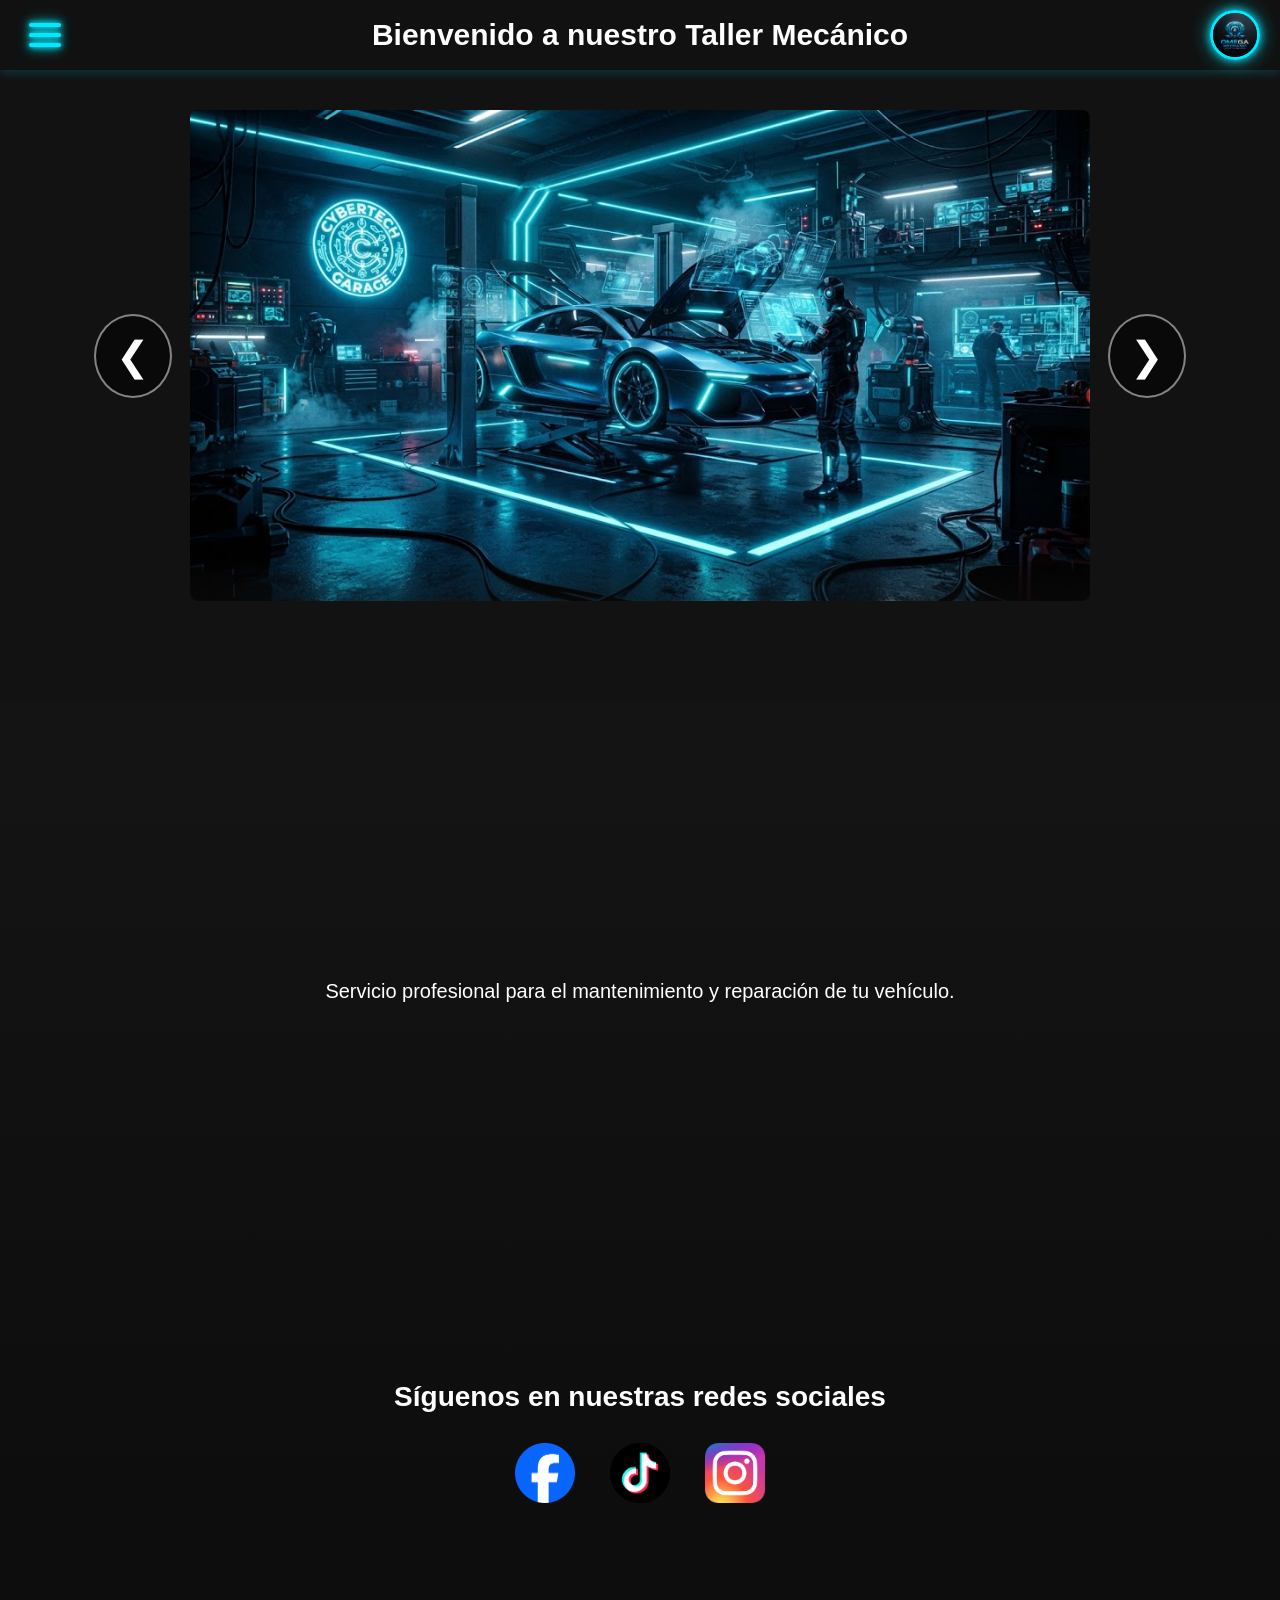
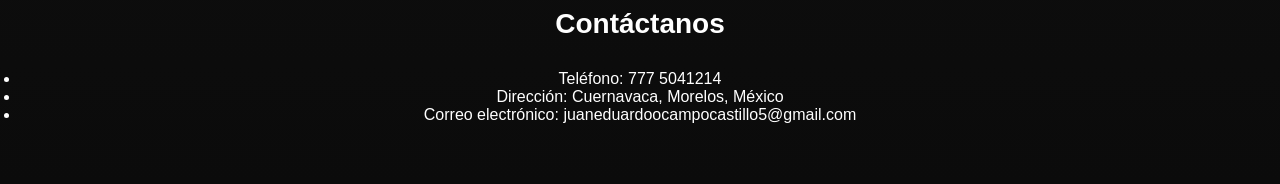
==== index.html @ f20bfb6d "Actualicé contacto y estilos." ====
<!DOCTYPE html>
<html lang="es">

<head>
    <meta charset="UTF-8">
    <meta name="viewport" content="width=device-width, initial-scale=1.0">
    <title>Taller Mecánico</title>
    <!-- Conectamos nuestro archivo CSS -->
    <link rel="stylesheet" href="css/style.css">
</head>

<body>

    <!-- =========================================
         MENÚ PRINCIPAL Y BARRA SUPERIOR
         ========================================= -->
    
    <header class="menu">
    
        <!-- 1. BOTÓN HAMBURGUESA (IZQUIERDA) -->
        <button class="boton-menu" id="botonMenu">
            <span></span>
            <span></span>
            <span></span>
        </button>

        <!-- 2. TÍTULO CENTRADO -->
        <span class="titulo-barra">Bienvenido a nuestro Taller Mecánico</span>

        <!-- 3. LOGOTIPO (DERECHA) -->
        <img src="img/Logotipo_del_taller.jpg" alt="Logo Taller" class="logo-barra">
    
        <!-- BOTONES DEL MENÚ (PANTALLA COMPLETA) -->
        <nav id="menuNav">
            <a href="index.html">Inicio</a>
            <a href="nosotros.html">Nosotros</a>
            <a href="">Botón 3</a>
            <a href="">Botón 4</a>
            <a href="">Botón 5</a>
        </nav>
    
    </header>

    <!-- =========================================
         CARRUSEL DE IMÁGENES
         ========================================= -->

    <section class="carrusel-contenedor">

        <div class="carrusel-interno">
            <!-- Botón Anterior -->
            <button class="carrusel-boton carrusel-boton-anterior" onclick="moverCarrusel(-1)">&#10094;</button>

            <!-- Contenedor de las diapositivas -->
            <div class="carrusel-track">
                <!-- IMAGEN 1 -->
                <div class="carrusel-slide activa">
                    <img src="img/img_muestra1.jpg" alt="Vista general del taller" class="img-personalizada">
                </div>

                <!-- IMAGEN 2 -->
                <div class="carrusel-slide">
                    <img src="img/img_muestra2.jpg" alt="Mecánico trabajando en un motor" class="img-personalizada">
                </div>

                <!-- IMAGEN 3 -->
                <div class="carrusel-slide">
                    <img src="img/img_muestra3.jpg" alt="Herramientas de diagnóstico" class="img-personalizada">
                </div>
            </div>

            <!-- Botón Siguiente -->
            <button class="carrusel-boton carrusel-boton-siguiente" onclick="moverCarrusel(1)">&#10095;</button>
        </div>
    </section>

    <!-- =========================================
         CONTENIDO PRINCIPAL
         ========================================= -->
    <main>

        <section class="inicio">
            <p>
                Servicio profesional para el mantenimiento
                y reparación de tu vehículo.
            </p>
        </section>

    </main>

    <!-- =========================================
         REDES SOCIALES
         ========================================= -->
    <section class="redes-sociales">

        <h2>Síguenos en nuestras redes sociales</h2>

        <div class="botones-redes">

            <!-- FACEBOOK -->
            <a href="https://www.facebook.com/share/19acDv7ADv/" target="_blank" class="boton-red">
                <img src="img/img_Facebook.webp" alt="Facebook">
            </a>

            <!-- TIKTOK -->
            <a href="https://www.tiktok.com/@eduardocastillo3609?_r=1&_t=ZS-9A9jFAVWWdp" target="_blank" class="boton-red">
                <img src="img/img_TikTok.png" alt="TikTok">
            </a>

            <!-- INSTAGRAM -->
            <a href="https://www.instagram.com/eduardo.ocampocastillo?stkn=M202bnN5bXpvNXJ1" target="_blank" class="boton-red">
                <img src="img/img_Instagram.png" alt="Instagram">
            </a>

        </div>

    </section>

    <!-- =========================================
         INFORMACIÓN DE CONTACTO (ACTUALIZADO)
         ========================================= -->
    <section class="contacto">

        <h2>Contáctanos</h2>

        <!-- AHORA ES UNA LISTA CENTRADA -->
        <ul class="lista-contacto">
            <li>Teléfono: 777 5041214</li>
            <li>Dirección: Cuernavaca, Morelos, México</li>
            <li>Correo electrónico: juaneduardoocampocastillo5@gmail.com</li>
        </ul>

    </section>


    <!-- =========================================
         JavaScript
         ========================================= -->
    <script src="js/script.js"></script>

</body>

</html>
---- css/style.css ----
/* =========================================
   CONFIGURACIÓN GENERAL
   ========================================= */

* {
    margin: 0;
    padding: 0;
    box-sizing: border-box;
}

html {
    scroll-behavior: smooth;
}

body {
    font-family: Arial, sans-serif;
    background: linear-gradient(to bottom, #1a1a1a, #0b0b0b);
    color: #ffffff;
    min-height: 100vh;
    overflow-x: hidden;
}


/* =========================================
   MENÚ PRINCIPAL (BARRA SUPERIOR)
   ========================================= */

.menu {
    position: sticky;
    top: 0;
    width: 100%;
    height: 70px;
    min-height: 70px;
    background-color: #111;
    display: flex;
    justify-content: space-between;
    align-items: center;
    padding: 5px 20px;
    z-index: 1000;
    box-shadow: 0 2px 10px rgba(0, 234, 255, 0.2);
}

.titulo-barra {
    font-size: 30px;
    font-weight: bold;
    color: #ffffff;
    white-space: nowrap;
    overflow: hidden;
    text-overflow: ellipsis;
    position: absolute;
    left: 50%;
    transform: translateX(-50%); /* Esto centra matemáticamente el texto en la barra */
}


/* =========================================
   LOGOTIPO EN LA BARRA SUPERIOR (DERECHA)
   ========================================= */

.logo-barra {
    width: 50px;
    height: 50px;
    border-radius: 50%;
    object-fit: cover;
    border: 3px solid #00eaff;
    box-shadow:
        0 0 8px #00eaff,
        0 0 20px rgba(0, 234, 255, 0.6);
    transition:
        transform 0.5s ease,
        box-shadow 0.5s ease;
}

.logo-barra:hover {
    transform: scale(1.08);
    box-shadow:
        0 0 12px #00eaff,
        0 0 30px rgba(0, 234, 255, 0.8);
}


/* =========================================
   MENÚ DESPLEGABLE EN PANTALLA COMPLETA (EFECTO ABANICO)
   ========================================= */

.menu nav {
    position: fixed;
    top: 0;
    left: 0;
    width: 100vw;
    height: 100vh;
    background-color: rgba(17, 17, 17, 0.95);
    backdrop-filter: blur(8px);
    
    display: flex;
    flex-direction: column;
    justify-content: center;
    align-items: center;
    gap: 25px;
    
    padding: 20px;
    z-index: 1500;

    opacity: 0;
    visibility: hidden;
    pointer-events: none;
    transform: scale(0.5) rotate(-15deg);
    transform-origin: top left;
    
    transition: 
        opacity 0.4s ease,
        transform 0.4s cubic-bezier(0.175, 0.885, 0.32, 1.275),
        visibility 0.4s ease;
}


/* =========================================
   MENÚ ABIERTO (ABANICO EXTENDIDO)
   ========================================= */

.menu nav.menu-abierto {
    opacity: 1;
    visibility: visible;
    pointer-events: auto;
    transform: scale(1) rotate(0deg);
}


/* =========================================
   ESTILOS DE LOS BOTONES A PANTALLA COMPLETA
   ========================================= */

.menu nav a {
    color: white;
    text-decoration: none;
    width: 80%;
    max-width: 350px;
    padding: 18px 20px;
    text-align: center;
    font-size: 20px;
    font-weight: bold;
    border-radius: 10px;
    background-color: rgba(0, 234, 255, 0.05);
    border: 1px solid rgba(0, 234, 255, 0.3);
    display: block;
    transition: 0.3s;
}


.menu nav a:hover {
    background-color: #e63946;
    border-color: #e63946;
    transform: scale(1.05);
}


/* =========================================
   BOTÓN HAMBURGUESA
   ========================================= */

.boton-menu {
    display: flex;
    width: 50px;
    height: 50px;
    background: transparent;
    border: none;
    padding: 0;
    cursor: pointer;
    flex-direction: column;
    justify-content: center;
    align-items: center;
    gap: 6px;
    position: relative;
    z-index: 2000;
}


/* =========================================
   LÍNEAS DE LA HAMBURGUESA
   ========================================= */

.boton-menu span {
    display: block;
    width: 32px;
    height: 4px;
    background-color: #00eaff;
    border-radius: 10px;
    box-shadow:
        0 0 5px #00eaff,
        0 0 10px #00eaff,
        0 0 15px rgba(0, 234, 255, 0.7);
    transition:
        transform 0.4s ease,
        opacity 0.3s ease,
        width 0.4s ease;
}


/* =========================================
   ANIMACIÓN HAMBURGUESA → X
   ========================================= */

.boton-menu.menu-activo span:nth-child(1) {
    transform: translateY(10px) rotate(45deg);
}


.boton-menu.menu-activo span:nth-child(2) {
    opacity: 0;
    width: 0;
}


.boton-menu.menu-activo span:nth-child(3) {
    transform: translateY(-10px) rotate(-45deg);
}


/* =========================================
   LOGOTIPO DEL TALLER (SECCIÓN PRINCIPAL)
   ========================================= */

.imagen-taller {
    margin-top: 100px;
    display: flex;
    justify-content: center;
    align-items: center;
    position: relative;
    padding: 20px 20px 60px;
}


.imagen-taller img {
    width: 300px;
    height: 300px;
    border-radius: 50%;
    object-fit: cover;
    border: 4px solid #00eaff;
    box-shadow:
        0 0 10px #00eaff,
        0 0 25px #00eaff,
        0 0 50px rgba(0, 234, 255, 0.7);
    transition:
        transform 0.5s ease,
        box-shadow 0.5s ease;
}


.imagen-taller img:hover {
    transform: scale(1.05);
    box-shadow:
        0 0 15px #00eaff,
        0 0 35px #00eaff,
        0 0 70px rgba(0, 234, 255, 0.8);
}


/* =========================================
   DIFUMINADO (DEBAJO DEL LOGO)
   ========================================= */

.imagen-taller::after {
    content: '';
    position: absolute;
    bottom: 0;
    width: 60%;
    height: 40px;
    background:
        linear-gradient(
            to bottom,
            rgba(0, 234, 255, 0.2),
            transparent
        );
    filter: blur(10px);
    pointer-events: none;
}


/* =========================================
   CONTENIDO PRINCIPAL
   ========================================= */

.inicio {
    min-height: 70vh;
    display: flex;
    flex-direction: column;
    justify-content: center;
    align-items: center;
    text-align: center;
    padding: 30px 20px;
    position: relative;
    z-index: 10;
}


.inicio p {
    font-size: 20px;
    line-height: 1.5;
    /* Añadimos este margen negativo para integrar el texto con el difuminado del carrusel */
    margin-top: -50px; 
}


/* =========================================
   REDES SOCIALES
   ========================================= */

.redes-sociales {
    text-align: center;
    margin-top: 20px;
    padding: 30px 20px;
}


.redes-sociales h2 {
    margin-bottom: 25px;
    font-size: 28px;
}


.botones-redes {
    display: flex;
    justify-content: center;
    align-items: center;
    gap: 25px;
    flex-wrap: wrap;
}


.boton-red {
    width: 70px;
    height: 70px;
    display: flex;
    justify-content: center;
    align-items: center;
    border-radius: 50%;
    transition: 0.3s;
}


.boton-red img {
    width: 60px;
    height: 60px;
    object-fit: contain;
    transition: 0.3s;
}


.boton-red:hover {
    transform: scale(1.15);
}


.boton-red img:hover {
    transform: scale(1.05);
}


/* =========================================
   INFORMACIÓN DE CONTACTO
   ========================================= */

.contacto {
    text-align: center;
    margin-top: 30px;
    padding: 40px 20px 60px;
}


.contacto h2 {
    margin-bottom: 30px;
    font-size: 28px;
}


.informacion-contacto {
    display: flex;
    justify-content: center;
    align-items: stretch;
    gap: 20px;
    flex-wrap: wrap;
}


.dato-contacto {
    padding: 15px;
    max-width: 400px;
    flex: 1;
    min-width: 250px;
}


.dato-contacto h3 {
    font-size: 17px;
    line-height: 1.5;
    overflow-wrap: break-word;
}


/* =========================================
   📱 CONFIGURACIÓN PARA CELULAR
   ========================================= */

@media (max-width: 600px) {

    .titulo-barra {
        font-size: 14px;
    }

    .logo-barra {
        width: 40px;
        height: 40px;
    }

    .imagen-taller {
        margin-top: 40px;
        padding: 20px 10px 40px;
    }

    .imagen-taller img {
        width: 220px;
        height: 220px;
        border-width: 3px;
        box-shadow:
            0 0 8px #00eaff,
            0 0 18px #00eaff,
            0 0 35px rgba(0, 234, 255, 0.6);
    }

    .imagen-taller::after {
        width: 80%;
        height: 30px;
    }

    .inicio {
        min-height: auto;
        padding: 30px 15px;
    }

    .inicio p {
        font-size: 17px;
        line-height: 1.5;
        margin-top: -30px; /* Ajuste del margen negativo para celular */
    }

    .redes-sociales {
        margin-top: 20px;
        padding: 25px 10px;
    }

    .redes-sociales h2 {
        font-size: 22px;
        line-height: 1.3;
        margin-bottom: 20px;
    }

    .botones-redes {
        gap: 15px;
    }

    .boton-red {
        width: 60px;
        height: 60px;
    }

    .boton-red img {
        width: 50px;
        height: 50px;
    }

    .contacto {
        margin-top: 20px;
        padding: 25px 10px 40px;
    }

    .contacto h2 {
        font-size: 23px;
        margin-bottom: 20px;
    }

    .informacion-contacto {
        flex-direction: column;
        gap: 5px;
    }

    .dato-contacto {
        width: 100%;
        min-width: 0;
        padding: 8px 5px;
    }

    .dato-contacto h3 {
        font-size: 15px;
        line-height: 1.5;
    }

}


/* =========================================
   📱 CELULARES MUY PEQUEÑOS
   ========================================= */

@media (max-width: 380px) {

    .titulo-barra {
        font-size: 9px;
    }

    .logo-barra {
        width: 35px;
        height: 35px;
    }

    .boton-menu span {
        width: 28px;
        height: 3px;
    }

    .menu nav {
        width: 100vw;
    }

    .imagen-taller img {
        width: 190px;
        height: 190px;
    }

    .inicio p {
        font-size: 16px;
    }

    .redes-sociales h2 {
        font-size: 20px;
    }

    .dato-contacto h3 {
        font-size: 14px;
    }

}


/* =========================================
   CARRUSEL DE IMÁGENES (VERSIÓN FINAL INTEGRADA)
   ========================================= */

/* Contenedor principal de la sección */
.carrusel-contenedor {
    text-align: center;
    padding: 40px 20px;
    padding-bottom: 100px; /* Aumentamos el padding inferior para el difuminado */
    background-color: #121212; /* Color oscuro de fondo */
    margin-bottom: 0;
    position: relative; /* Necesario para posicionar el difuminado */
}

/* EL DIFUMINADO CHINGÓN (Pseudo-elemento ::after) */
.carrusel-contenedor::after {
    content: '';
    position: absolute;
    bottom: 0;
    left: 0;
    width: 100%;
    height: 150px; /* Altura del difuminado */
    background: linear-gradient(
        to bottom, 
        rgba(18, 18, 18, 0) 0%,   /* Transparente arriba */
        rgba(18, 18, 18, 1) 100%  /* Negro #121212 abajo */
    );
    z-index: 5; /* Por encima del borde, por debajo de las flechas */
    pointer-events: none; /* Permite hacer clic a través si hay algo debajo */
}

.carrusel-contenedor h2 {
    margin-bottom: 30px;
    color: #ffffff; /* Título blanco */
}

/* Contenedor interno que contiene las imágenes y las flechas */
.carrusel-interno {
    position: relative;
    max-width: 900px; /* Ancho máximo */
    margin: 0 auto;
    overflow: visible; /* Permite que las flechas salgan de los bordes */
    background-color: transparent;
    border-radius: 10px;
}

/* El track de las imágenes */
.carrusel-track {
    display: flex;
    transition: transform 0.5s ease-in-out;
    width: 100%;
}

.carrusel-slide {
    min-width: 100%;
    box-sizing: border-box;
    display: none;
}

.carrusel-slide.activa {
    display: block;
}

/* Ajuste de la imagen para que se vea completa sin recortar */
.img-personalizada {
    width: 100%;
    height: auto;
    display: block;
    max-height: 600px; /* Altura máxima en escritorio */
    object-fit: contain; /* Muestra la imagen entera, añade bandas negras si es necesario */
    border-radius: 8px;
}

/* --- Estilos de los Botones (< >) --- */

.carrusel-boton {
    position: absolute;
    top: 50%;
    transform: translateY(-50%);
    background-color: rgba(0, 0, 0, 0.5); /* Fondo oscuro semitransparente */
    border: 2px solid rgba(255, 255, 255, 0.5); /* Borde sutil */
    color: #ffffff; /* Flecha blanca */
    font-size: 2.5rem;
    padding: 20px;
    cursor: pointer;
    z-index: 10; /* Por encima de la imagen y el difuminado */
    transition: all 0.3s ease;
    border-radius: 50%; /* Botones redondos */
    line-height: 1;
}

.carrusel-boton:hover {
    background-color: rgba(255, 255, 255, 0.2);
    border-color: #ffffff;
    color: #00bcd4; /* Color cian al pasar el ratón */
}

/* --- POSICIONAMIENTO DE LOS BOTONES --- */

/* Escritorio: Botones FUERA de la imagen */
.carrusel-boton-anterior {
    right: 102%; /* Separada a la izquierda */
    left: auto;
}

.carrusel-boton-siguiente {
    left: 102%; /* Separada a la derecha */
    right: auto;
}

/* --- Ajustes para Tablets y Móviles (Responsive) --- */

@media (max-width: 1024px) {
    /* Tablets medianas: Acercamos los botones */
    .carrusel-interno {
        margin: 0 60px;
    }
    .carrusel-boton-anterior {
        right: auto;
        left: -60px;
    }
    .carrusel-boton-siguiente {
        left: auto;
        right: -60px;
    }
}

@media (max-width: 600px) {
    /* Celulares: Botones SUPERPUESTOS a la imagen para aprovechar el ancho */
    .carrusel-interno {
        margin: 0;
        border-radius: 0;
    }
    
    .carrusel-boton {
        font-size: 1.5rem;
        padding: 8px;
        background-color: rgba(0, 0, 0, 0.5);
        border: none;
    }

    .carrusel-boton-anterior {
        left: 8px; /* Bien pegados al borde */
        right: auto;
    }

    .carrusel-boton-siguiente {
        right: 8px; /* Bien pegados al borde */
        left: auto;
    }

    .img-personalizada {
        max-height: 350px; /* Altura máxima en celular */
        border-radius: 0;
    }
    
    .carrusel-contenedor h2 {
        font-size: 1.5rem;
        margin-bottom: 10px;
    }
}
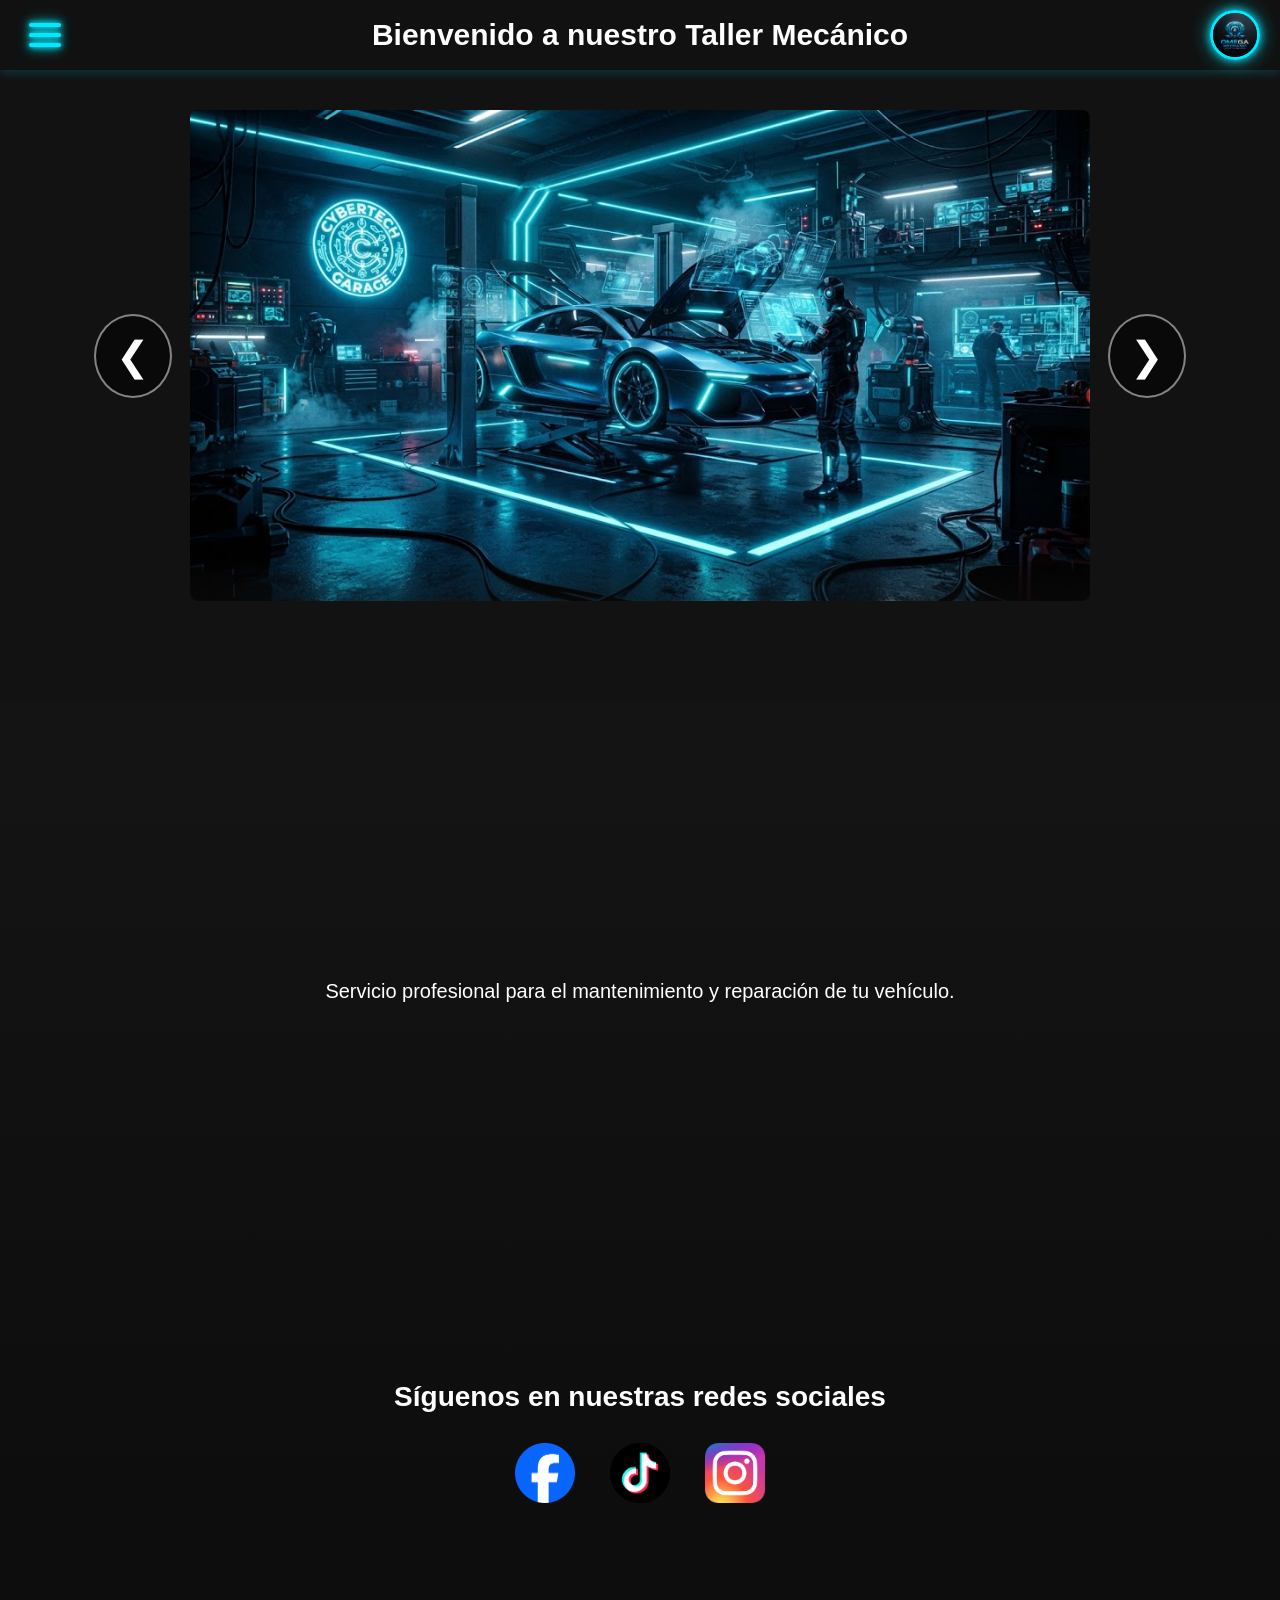
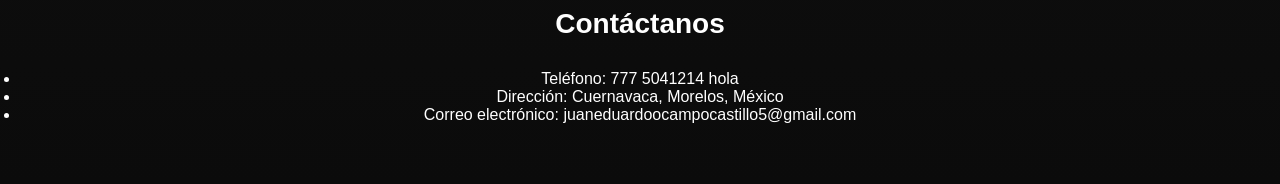
==== commit 2aa917bb: "primer commit" ====
--- a/index.html
+++ b/index.html
@@ -125,7 +125,7 @@
 
         <!-- AHORA ES UNA LISTA CENTRADA -->
         <ul class="lista-contacto">
-            <li>Teléfono: 777 5041214</li>
+            <li>Teléfono: 777 5041214 hola</li>
             <li>Dirección: Cuernavaca, Morelos, México</li>
             <li>Correo electrónico: juaneduardoocampocastillo5@gmail.com</li>
         </ul>
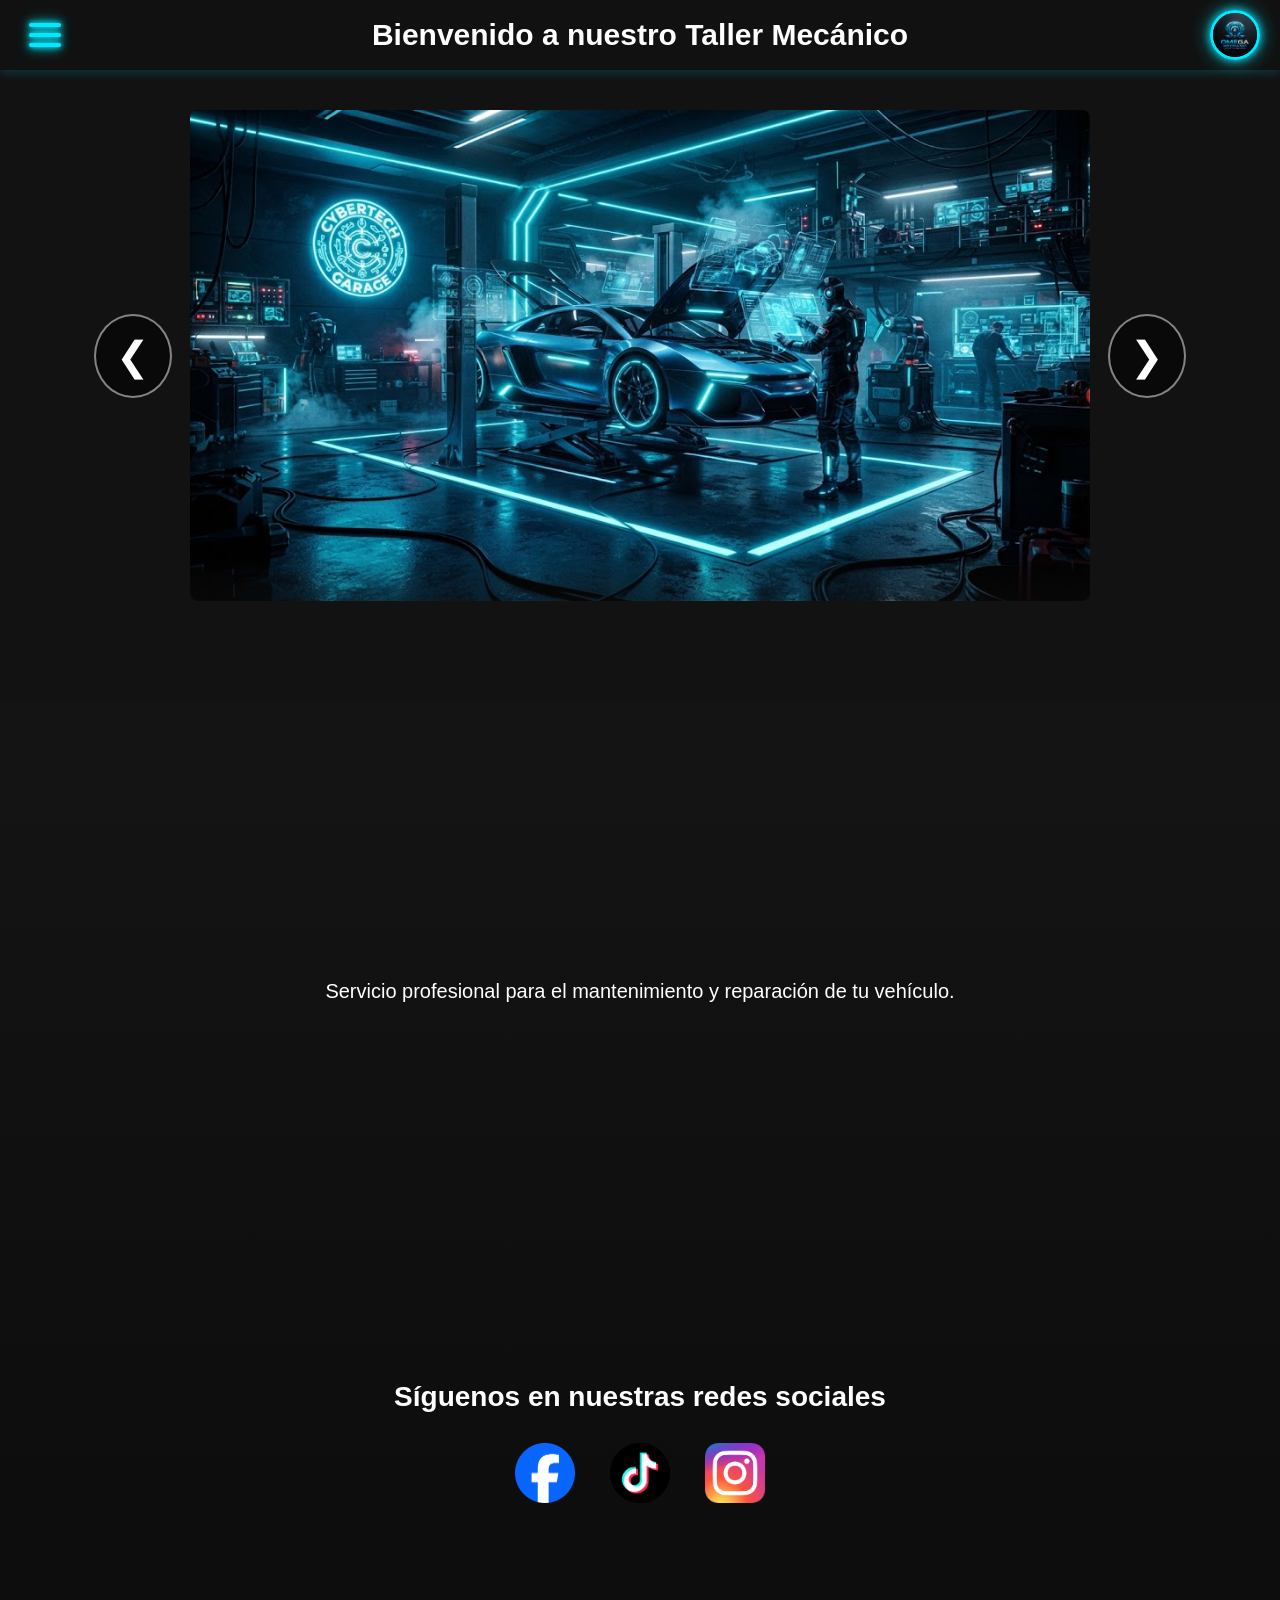
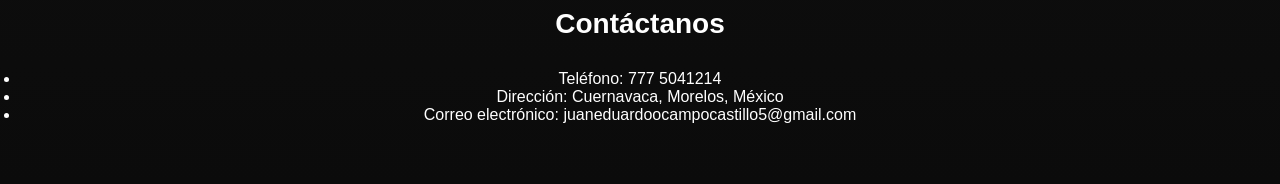
==== commit 0aaba175: "Actualización de la página borre hola" ====
--- a/index.html
+++ b/index.html
@@ -125,7 +125,7 @@
 
         <!-- AHORA ES UNA LISTA CENTRADA -->
         <ul class="lista-contacto">
-            <li>Teléfono: 777 5041214 hola</li>
+            <li>Teléfono: 777 5041214</li>
             <li>Dirección: Cuernavaca, Morelos, México</li>
             <li>Correo electrónico: juaneduardoocampocastillo5@gmail.com</li>
         </ul>
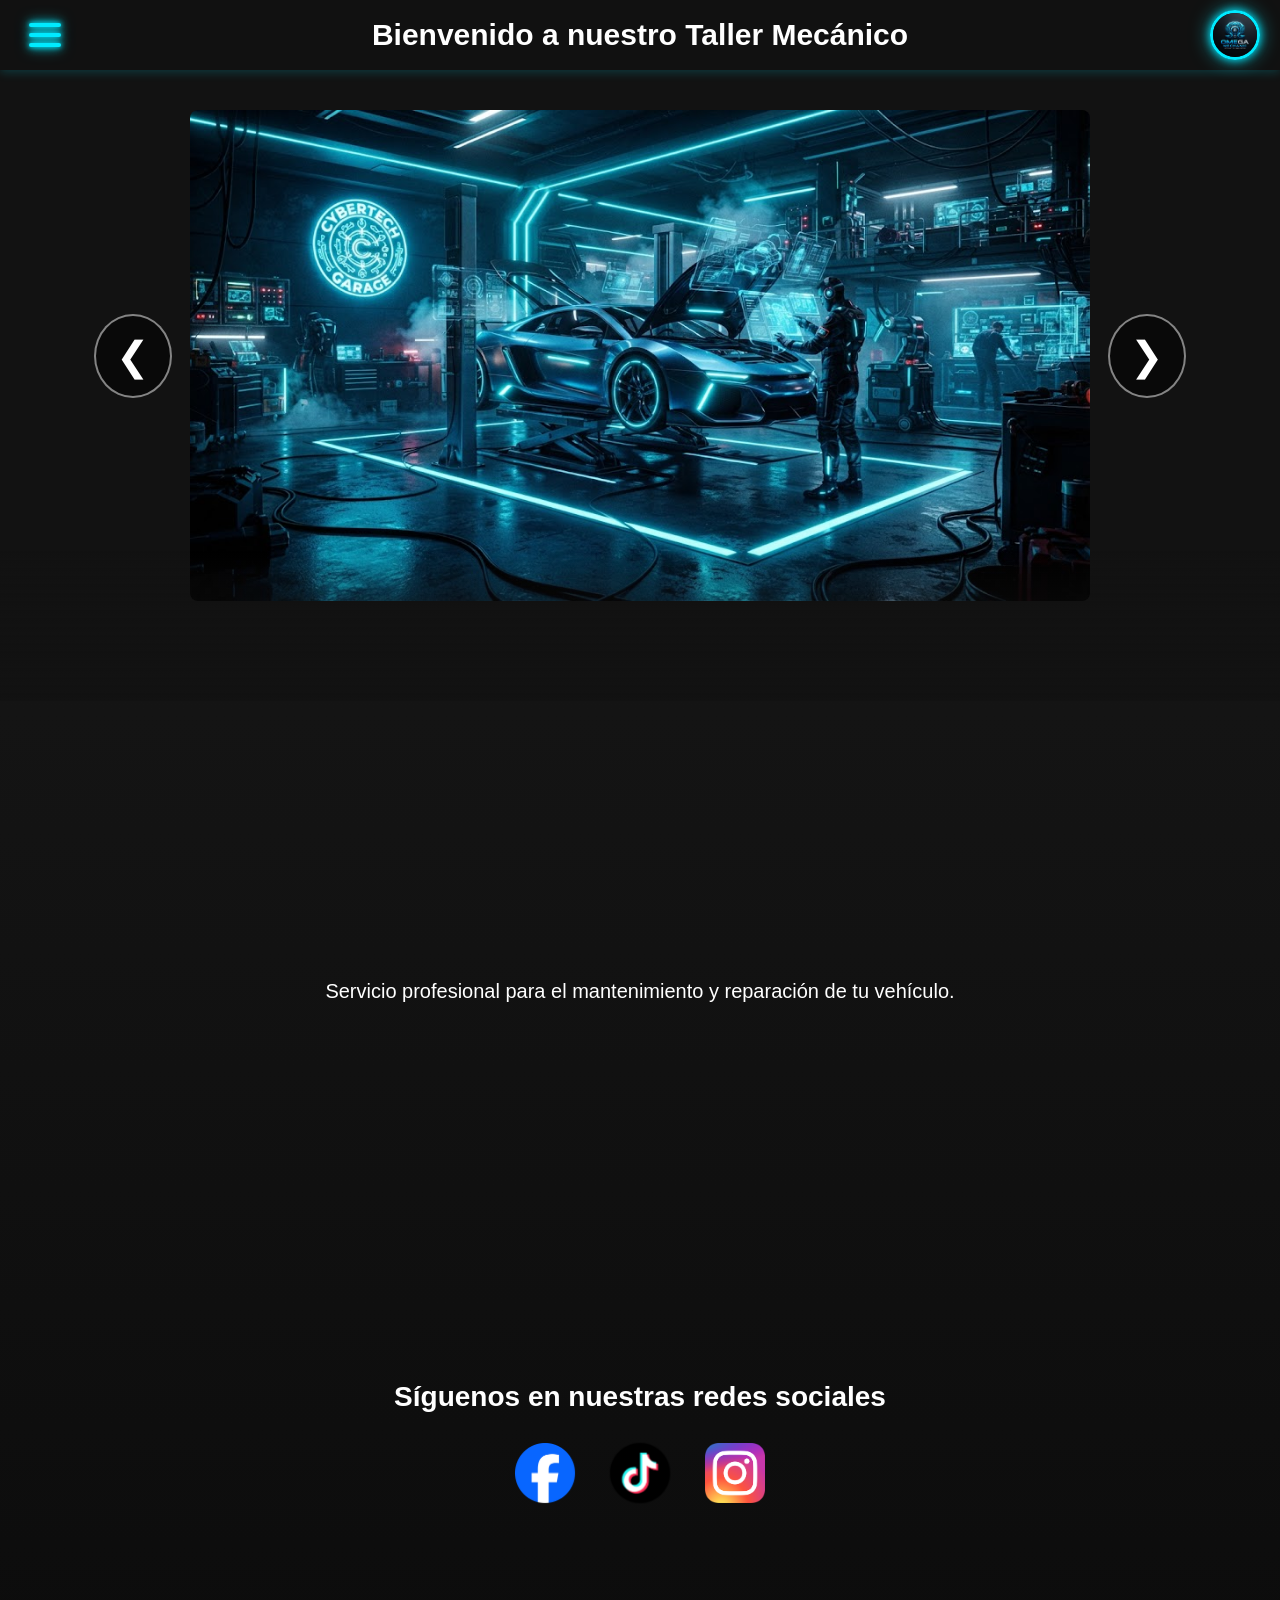
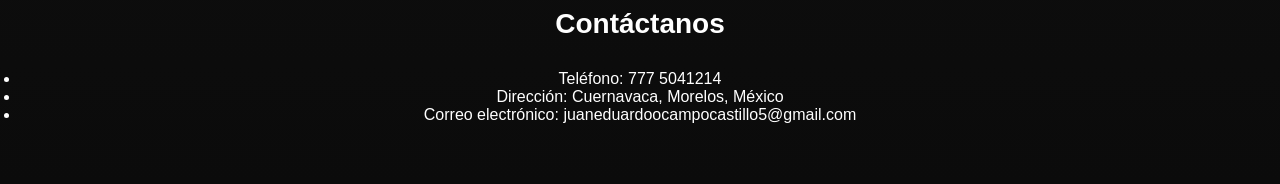
==== commit 62488d7a: "Optimización de rendimiento en HTML y CSS" ====
--- a/index.html
+++ b/index.html
@@ -4,7 +4,8 @@
 <head>
     <meta charset="UTF-8">
     <meta name="viewport" content="width=device-width, initial-scale=1.0">
-    <title>Taller Mecánico</title>
+    <title>Taller Mecánico - OMEGA MECHANIC</title>
+    <meta name="description" content="Servicio profesional para el mantenimiento y reparación de tu vehículo en Cuernavaca, Morelos.">
     <!-- Conectamos nuestro archivo CSS -->
     <link rel="stylesheet" href="css/style.css">
 </head>
@@ -18,7 +19,7 @@
     <header class="menu">
     
         <!-- 1. BOTÓN HAMBURGUESA (IZQUIERDA) -->
-        <button class="boton-menu" id="botonMenu">
+        <button class="boton-menu" id="botonMenu" aria-label="Abrir menú">
             <span></span>
             <span></span>
             <span></span>
@@ -28,7 +29,7 @@
         <span class="titulo-barra">Bienvenido a nuestro Taller Mecánico</span>
 
         <!-- 3. LOGOTIPO (DERECHA) -->
-        <img src="img/Logotipo_del_taller.jpg" alt="Logo Taller" class="logo-barra">
+        <img src="img/Logotipo_del_taller.jpg" alt="Logo Taller" class="logo-barra" width="60" height="60" loading="eager">
     
         <!-- BOTONES DEL MENÚ (PANTALLA COMPLETA) -->
         <nav id="menuNav">
@@ -49,28 +50,28 @@
 
         <div class="carrusel-interno">
             <!-- Botón Anterior -->
-            <button class="carrusel-boton carrusel-boton-anterior" onclick="moverCarrusel(-1)">&#10094;</button>
+            <button class="carrusel-boton carrusel-boton-anterior" onclick="moverCarrusel(-1)" aria-label="Imagen anterior">&#10094;</button>
 
             <!-- Contenedor de las diapositivas -->
             <div class="carrusel-track">
                 <!-- IMAGEN 1 -->
                 <div class="carrusel-slide activa">
-                    <img src="img/img_muestra1.jpg" alt="Vista general del taller" class="img-personalizada">
+                    <img src="img/img_muestra1.jpg" alt="Vista general del taller" class="img-personalizada" width="800" height="450" loading="eager">
                 </div>
 
                 <!-- IMAGEN 2 -->
                 <div class="carrusel-slide">
-                    <img src="img/img_muestra2.jpg" alt="Mecánico trabajando en un motor" class="img-personalizada">
+                    <img src="img/img_muestra2.jpg" alt="Mecánico trabajando en un motor" class="img-personalizada" width="800" height="450" loading="lazy">
                 </div>
 
                 <!-- IMAGEN 3 -->
                 <div class="carrusel-slide">
-                    <img src="img/img_muestra3.jpg" alt="Herramientas de diagnóstico" class="img-personalizada">
+                    <img src="img/img_muestra3.jpg" alt="Herramientas de diagnóstico" class="img-personalizada" width="800" height="450" loading="lazy">
                 </div>
             </div>
 
             <!-- Botón Siguiente -->
-            <button class="carrusel-boton carrusel-boton-siguiente" onclick="moverCarrusel(1)">&#10095;</button>
+            <button class="carrusel-boton carrusel-boton-siguiente" onclick="moverCarrusel(1)" aria-label="Siguiente imagen">&#10095;</button>
         </div>
     </section>
 
@@ -89,7 +90,7 @@
     </main>
 
     <!-- =========================================
-         REDES SOCIALES
+         REDES SOCIALES (ESTÁTICAS / ADORNO)
          ========================================= -->
     <section class="redes-sociales">
 
@@ -97,33 +98,32 @@
 
         <div class="botones-redes">
 
-            <!-- FACEBOOK -->
-            <a href="https://www.facebook.com/share/19acDv7ADv/" target="_blank" class="boton-red">
-                <img src="img/img_Facebook.webp" alt="Facebook">
-            </a>
+            <!-- FACEBOOK (URL documentada: https://www.facebook.com/share/19acDv7ADv/) -->
+            <div class="boton-red" title="Próximamente disponible">
+                <img src="img/img_Facebook.webp" alt="Facebook" width="40" height="40" loading="lazy">
+            </div>
 
-            <!-- TIKTOK -->
-            <a href="https://www.tiktok.com/@eduardocastillo3609?_r=1&_t=ZS-9A9jFAVWWdp" target="_blank" class="boton-red">
-                <img src="img/img_TikTok.png" alt="TikTok">
-            </a>
+            <!-- TIKTOK (URL documentada: https://www.tiktok.com/@eduardocastillo3609?_r=1&_t=ZS-9A9jFAVWWdp) -->
+            <div class="boton-red" title="Próximamente disponible">
+                <img src="img/img_TikTok.png" alt="TikTok" width="40" height="40" loading="lazy">
+            </div>
 
-            <!-- INSTAGRAM -->
-            <a href="https://www.instagram.com/eduardo.ocampocastillo?stkn=M202bnN5bXpvNXJ1" target="_blank" class="boton-red">
-                <img src="img/img_Instagram.png" alt="Instagram">
-            </a>
+            <!-- INSTAGRAM (URL documentada: https://www.instagram.com/eduardo.ocampocastillo?stkn=M202bnN5bXpvNXJ1) -->
+            <div class="boton-red" title="Próximamente disponible">
+                <img src="img/img_Instagram.png" alt="Instagram" width="40" height="40" loading="lazy">
+            </div>
 
         </div>
 
     </section>
 
     <!-- =========================================
-         INFORMACIÓN DE CONTACTO (ACTUALIZADO)
+         INFORMACIÓN DE CONTACTO
          ========================================= -->
     <section class="contacto">
 
         <h2>Contáctanos</h2>
 
-        <!-- AHORA ES UNA LISTA CENTRADA -->
         <ul class="lista-contacto">
             <li>Teléfono: 777 5041214</li>
             <li>Dirección: Cuernavaca, Morelos, México</li>
@@ -131,7 +131,6 @@
         </ul>
 
     </section>
-
 
     <!-- =========================================
          JavaScript
--- a/css/style.css
+++ b/css/style.css
@@ -38,6 +38,8 @@
     padding: 5px 20px;
     z-index: 1000;
     box-shadow: 0 2px 10px rgba(0, 234, 255, 0.2);
+    /* Optimización de rendimiento: promueve la barra a su propia capa de compositor */
+    transform: translateZ(0);
 }
 
 .titulo-barra {
@@ -67,8 +69,9 @@
         0 0 8px #00eaff,
         0 0 20px rgba(0, 234, 255, 0.6);
     transition:
-        transform 0.5s ease,
-        box-shadow 0.5s ease;
+        transform 0.3s ease,
+        box-shadow 0.3s ease;
+    will-change: transform;
 }
 
 .logo-barra:hover {
@@ -91,6 +94,7 @@
     height: 100vh;
     background-color: rgba(17, 17, 17, 0.95);
     backdrop-filter: blur(8px);
+    -webkit-backdrop-filter: blur(8px); /* Soporte optimizado para Safari/iOS */
     
     display: flex;
     flex-direction: column;
@@ -108,9 +112,10 @@
     transform-origin: top left;
     
     transition: 
-        opacity 0.4s ease,
-        transform 0.4s cubic-bezier(0.175, 0.885, 0.32, 1.275),
-        visibility 0.4s ease;
+        opacity 0.3s ease,
+        transform 0.3s cubic-bezier(0.175, 0.885, 0.32, 1.275),
+        visibility 0.3s ease;
+    will-change: transform, opacity;
 }
 
 
@@ -143,7 +148,8 @@
     background-color: rgba(0, 234, 255, 0.05);
     border: 1px solid rgba(0, 234, 255, 0.3);
     display: block;
-    transition: 0.3s;
+    transition: transform 0.2s ease, background-color 0.2s ease, border-color 0.2s ease;
+    will-change: transform;
 }
 
 
@@ -190,9 +196,10 @@
         0 0 10px #00eaff,
         0 0 15px rgba(0, 234, 255, 0.7);
     transition:
-        transform 0.4s ease,
-        opacity 0.3s ease,
-        width 0.4s ease;
+        transform 0.3s ease,
+        opacity 0.2s ease,
+        width 0.3s ease;
+    will-change: transform;
 }
 
 
@@ -241,8 +248,9 @@
         0 0 25px #00eaff,
         0 0 50px rgba(0, 234, 255, 0.7);
     transition:
-        transform 0.5s ease,
-        box-shadow 0.5s ease;
+        transform 0.3s ease,
+        box-shadow 0.3s ease;
+    will-change: transform;
 }
 
 
@@ -272,6 +280,7 @@
             transparent
         );
     filter: blur(10px);
+    -webkit-filter: blur(10px);
     pointer-events: none;
 }
 
@@ -296,7 +305,6 @@
 .inicio p {
     font-size: 20px;
     line-height: 1.5;
-    /* Añadimos este margen negativo para integrar el texto con el difuminado del carrusel */
     margin-top: -50px; 
 }
 
@@ -334,7 +342,8 @@
     justify-content: center;
     align-items: center;
     border-radius: 50%;
-    transition: 0.3s;
+    transition: transform 0.2s ease;
+    will-change: transform;
 }
 
 
@@ -342,7 +351,7 @@
     width: 60px;
     height: 60px;
     object-fit: contain;
-    transition: 0.3s;
+    transition: transform 0.2s ease;
 }
 
 
@@ -440,7 +449,7 @@
     .inicio p {
         font-size: 17px;
         line-height: 1.5;
-        margin-top: -30px; /* Ajuste del margen negativo para celular */
+        margin-top: -30px;
     }
 
     .redes-sociales {
@@ -545,53 +554,50 @@
    CARRUSEL DE IMÁGENES (VERSIÓN FINAL INTEGRADA)
    ========================================= */
 
-/* Contenedor principal de la sección */
 .carrusel-contenedor {
     text-align: center;
     padding: 40px 20px;
-    padding-bottom: 100px; /* Aumentamos el padding inferior para el difuminado */
-    background-color: #121212; /* Color oscuro de fondo */
+    padding-bottom: 100px;
+    background-color: #121212;
     margin-bottom: 0;
-    position: relative; /* Necesario para posicionar el difuminado */
-}
-
-/* EL DIFUMINADO CHINGÓN (Pseudo-elemento ::after) */
+    position: relative;
+}
+
 .carrusel-contenedor::after {
     content: '';
     position: absolute;
     bottom: 0;
     left: 0;
     width: 100%;
-    height: 150px; /* Altura del difuminado */
+    height: 150px;
     background: linear-gradient(
         to bottom, 
-        rgba(18, 18, 18, 0) 0%,   /* Transparente arriba */
-        rgba(18, 18, 18, 1) 100%  /* Negro #121212 abajo */
+        rgba(18, 18, 18, 0) 0%,   
+        rgba(18, 18, 18, 1) 100%  
     );
-    z-index: 5; /* Por encima del borde, por debajo de las flechas */
-    pointer-events: none; /* Permite hacer clic a través si hay algo debajo */
+    z-index: 5;
+    pointer-events: none;
 }
 
 .carrusel-contenedor h2 {
     margin-bottom: 30px;
-    color: #ffffff; /* Título blanco */
-}
-
-/* Contenedor interno que contiene las imágenes y las flechas */
+    color: #ffffff;
+}
+
 .carrusel-interno {
     position: relative;
-    max-width: 900px; /* Ancho máximo */
+    max-width: 900px;
     margin: 0 auto;
-    overflow: visible; /* Permite que las flechas salgan de los bordes */
+    overflow: visible;
     background-color: transparent;
     border-radius: 10px;
 }
 
-/* El track de las imágenes */
 .carrusel-track {
     display: flex;
-    transition: transform 0.5s ease-in-out;
+    transition: transform 0.4s ease-in-out;
     width: 100%;
+    will-change: transform;
 }
 
 .carrusel-slide {
@@ -604,57 +610,49 @@
     display: block;
 }
 
-/* Ajuste de la imagen para que se vea completa sin recortar */
 .img-personalizada {
     width: 100%;
     height: auto;
     display: block;
-    max-height: 600px; /* Altura máxima en escritorio */
-    object-fit: contain; /* Muestra la imagen entera, añade bandas negras si es necesario */
+    max-height: 600px;
+    object-fit: contain;
     border-radius: 8px;
 }
-
-/* --- Estilos de los Botones (< >) --- */
 
 .carrusel-boton {
     position: absolute;
     top: 50%;
     transform: translateY(-50%);
-    background-color: rgba(0, 0, 0, 0.5); /* Fondo oscuro semitransparente */
-    border: 2px solid rgba(255, 255, 255, 0.5); /* Borde sutil */
-    color: #ffffff; /* Flecha blanca */
+    background-color: rgba(0, 0, 0, 0.5);
+    border: 2px solid rgba(255, 255, 255, 0.5);
+    color: #ffffff;
     font-size: 2.5rem;
     padding: 20px;
     cursor: pointer;
-    z-index: 10; /* Por encima de la imagen y el difuminado */
-    transition: all 0.3s ease;
-    border-radius: 50%; /* Botones redondos */
+    z-index: 10;
+    transition: all 0.2s ease;
+    border-radius: 50%;
     line-height: 1;
+    will-change: transform, background-color;
 }
 
 .carrusel-boton:hover {
     background-color: rgba(255, 255, 255, 0.2);
     border-color: #ffffff;
-    color: #00bcd4; /* Color cian al pasar el ratón */
-}
-
-/* --- POSICIONAMIENTO DE LOS BOTONES --- */
-
-/* Escritorio: Botones FUERA de la imagen */
+    color: #00bcd4;
+}
+
 .carrusel-boton-anterior {
-    right: 102%; /* Separada a la izquierda */
+    right: 102%;
     left: auto;
 }
 
 .carrusel-boton-siguiente {
-    left: 102%; /* Separada a la derecha */
+    left: 102%;
     right: auto;
 }
 
-/* --- Ajustes para Tablets y Móviles (Responsive) --- */
-
 @media (max-width: 1024px) {
-    /* Tablets medianas: Acercamos los botones */
     .carrusel-interno {
         margin: 0 60px;
     }
@@ -669,7 +667,6 @@
 }
 
 @media (max-width: 600px) {
-    /* Celulares: Botones SUPERPUESTOS a la imagen para aprovechar el ancho */
     .carrusel-interno {
         margin: 0;
         border-radius: 0;
@@ -683,17 +680,17 @@
     }
 
     .carrusel-boton-anterior {
-        left: 8px; /* Bien pegados al borde */
+        left: 8px;
         right: auto;
     }
 
     .carrusel-boton-siguiente {
-        right: 8px; /* Bien pegados al borde */
+        right: 8px;
         left: auto;
     }
 
     .img-personalizada {
-        max-height: 350px; /* Altura máxima en celular */
+        max-height: 350px;
         border-radius: 0;
     }
     
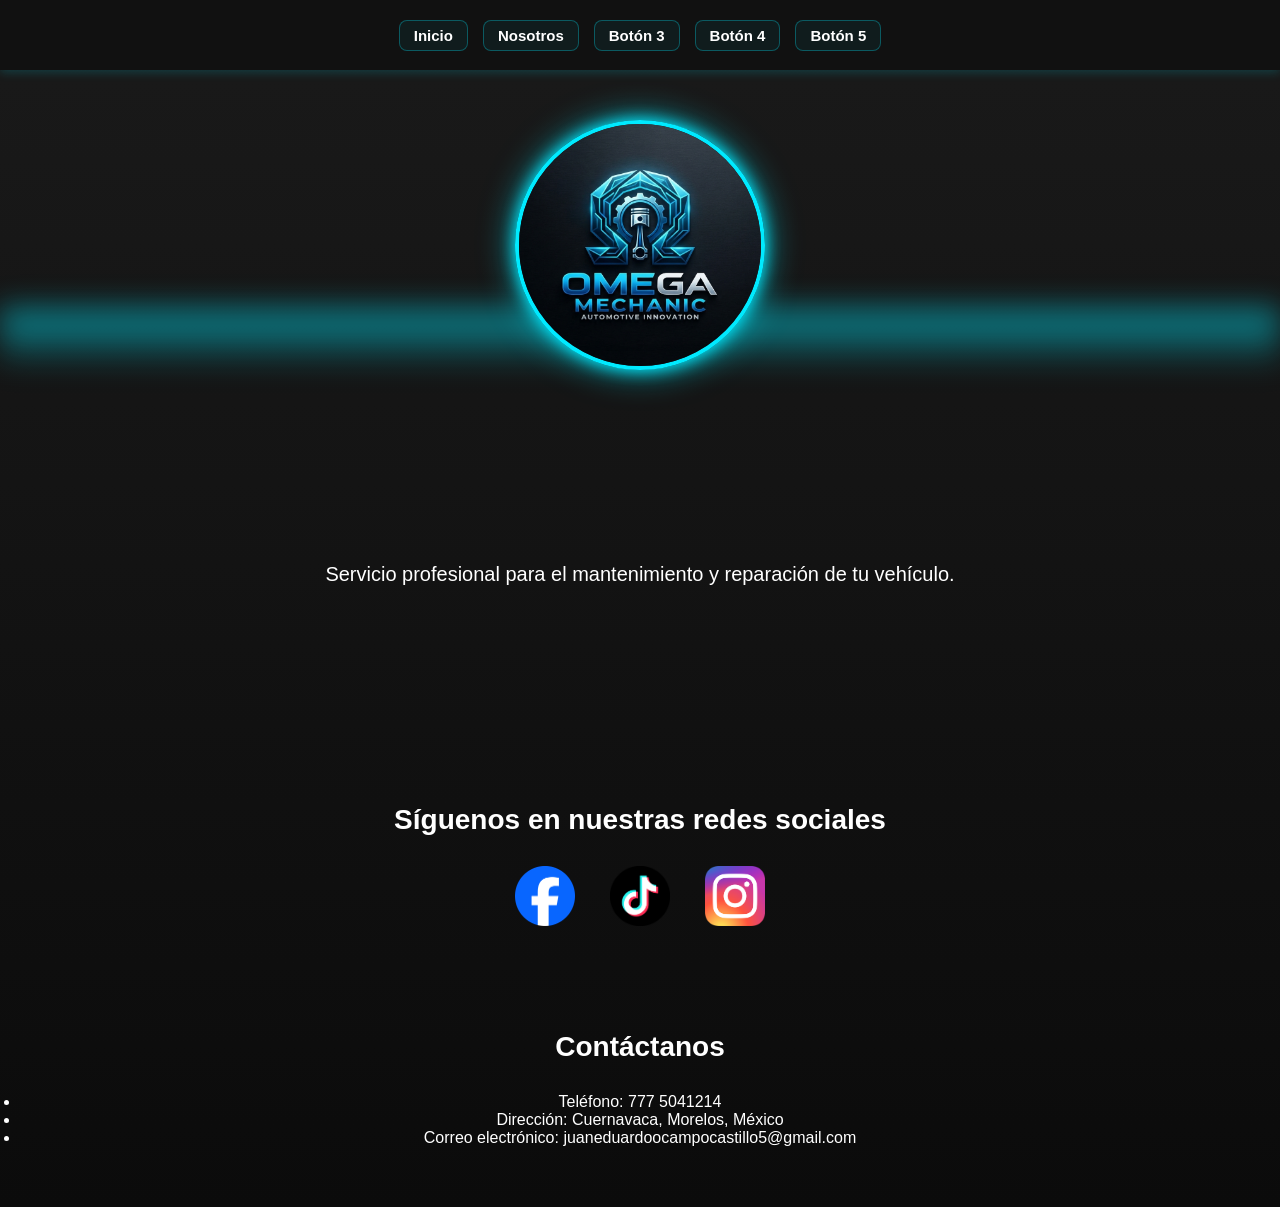
==== commit c23c5a71: "Agrge el organigrama" ====
--- a/index.html
+++ b/index.html
@@ -18,32 +18,37 @@
     
     <header class="menu">
     
-        <!-- 1. BOTÓN HAMBURGUESA (IZQUIERDA) -->
+        <!-- 1. BOTÓN HAMBURGUESA (IZQUIERDA - SOLO CELULAR) -->
         <button class="boton-menu" id="botonMenu" aria-label="Abrir menú">
             <span></span>
             <span></span>
             <span></span>
         </button>
 
-        <!-- 2. TÍTULO CENTRADO -->
+        <!-- 2. TÍTULO CENTRADO (SOLO CELULAR) -->
         <span class="titulo-barra">Bienvenido a nuestro Taller Mecánico</span>
 
-        <!-- 3. LOGOTIPO (DERECHA) -->
+        <!-- 3. LOGOTIPO DERECHA (SOLO CELULAR) -->
         <img src="img/Logotipo_del_taller.jpg" alt="Logo Taller" class="logo-barra" width="60" height="60" loading="eager">
     
-        <!-- BOTONES DEL MENÚ (PANTALLA COMPLETA) -->
+        <!-- MENÚ DE NAVEGACIÓN -->
         <nav id="menuNav">
             <a href="index.html">Inicio</a>
             <a href="nosotros.html">Nosotros</a>
             <a href="">Botón 3</a>
             <a href="">Botón 4</a>
             <a href="">Botón 5</a>
+
+            <!-- APARTADO DE IMAGEN PARA EL MENÚ (SOLO CELULAR) -->
+            <div class="menu-imagen-contenedor">
+                <img src="img/img_menu.jpg" alt="Imagen del taller en menú" class="img-menu-desplegable" width="200" height="200" loading="lazy">
+            </div>
         </nav>
     
     </header>
 
     <!-- =========================================
-         CARRUSEL DE IMÁGENES
+         CARRUSEL DE IMÁGENES (SE MANTIENE EN CELULAR)
          ========================================= -->
 
     <section class="carrusel-contenedor">
@@ -76,6 +81,15 @@
     </section>
 
     <!-- =========================================
+         SECCIÓN DEL LOGOTIPO Y DIFUMINADO PARA COMPUTADORA
+         ========================================= -->
+    <section class="imagen-taller-pc">
+        <img src="img/Logotipo_del_taller.jpg" alt="Logotipo del Taller" width="300" height="300" loading="eager">
+        <!-- Línea de difuminado a todo lo ancho -->
+        <div class="difuminado-ancho"></div>
+    </section>
+
+    <!-- =========================================
          CONTENIDO PRINCIPAL
          ========================================= -->
     <main>
@@ -90,7 +104,7 @@
     </main>
 
     <!-- =========================================
-         REDES SOCIALES (ESTÁTICAS / ADORNO)
+         REDES SOCIALES
          ========================================= -->
     <section class="redes-sociales">
 
@@ -98,17 +112,17 @@
 
         <div class="botones-redes">
 
-            <!-- FACEBOOK (URL documentada: https://www.facebook.com/share/19acDv7ADv/) -->
+            <!-- FACEBOOK -->
             <div class="boton-red" title="Próximamente disponible">
                 <img src="img/img_Facebook.webp" alt="Facebook" width="40" height="40" loading="lazy">
             </div>
 
-            <!-- TIKTOK (URL documentada: https://www.tiktok.com/@eduardocastillo3609?_r=1&_t=ZS-9A9jFAVWWdp) -->
+            <!-- TIKTOK -->
             <div class="boton-red" title="Próximamente disponible">
                 <img src="img/img_TikTok.png" alt="TikTok" width="40" height="40" loading="lazy">
             </div>
 
-            <!-- INSTAGRAM (URL documentada: https://www.instagram.com/eduardo.ocampocastillo?stkn=M202bnN5bXpvNXJ1) -->
+            <!-- INSTAGRAM -->
             <div class="boton-red" title="Próximamente disponible">
                 <img src="img/img_Instagram.png" alt="Instagram" width="40" height="40" loading="lazy">
             </div>
--- a/css/style.css
+++ b/css/style.css
@@ -38,7 +38,6 @@
     padding: 5px 20px;
     z-index: 1000;
     box-shadow: 0 2px 10px rgba(0, 234, 255, 0.2);
-    /* Optimización de rendimiento: promueve la barra a su propia capa de compositor */
     transform: translateZ(0);
 }
 
@@ -51,12 +50,12 @@
     text-overflow: ellipsis;
     position: absolute;
     left: 50%;
-    transform: translateX(-50%); /* Esto centra matemáticamente el texto en la barra */
-}
-
-
-/* =========================================
-   LOGOTIPO EN LA BARRA SUPERIOR (DERECHA)
+    transform: translateX(-50%);
+}
+
+
+/* =========================================
+   LOGOTIPOS
    ========================================= */
 
 .logo-barra {
@@ -65,107 +64,16 @@
     border-radius: 50%;
     object-fit: cover;
     border: 3px solid #00eaff;
-    box-shadow:
-        0 0 8px #00eaff,
-        0 0 20px rgba(0, 234, 255, 0.6);
-    transition:
-        transform 0.3s ease,
-        box-shadow 0.3s ease;
-    will-change: transform;
-}
-
-.logo-barra:hover {
-    transform: scale(1.08);
-    box-shadow:
-        0 0 12px #00eaff,
-        0 0 30px rgba(0, 234, 255, 0.8);
-}
-
-
-/* =========================================
-   MENÚ DESPLEGABLE EN PANTALLA COMPLETA (EFECTO ABANICO)
-   ========================================= */
-
-.menu nav {
-    position: fixed;
-    top: 0;
-    left: 0;
-    width: 100vw;
-    height: 100vh;
-    background-color: rgba(17, 17, 17, 0.95);
-    backdrop-filter: blur(8px);
-    -webkit-backdrop-filter: blur(8px); /* Soporte optimizado para Safari/iOS */
-    
-    display: flex;
-    flex-direction: column;
-    justify-content: center;
-    align-items: center;
-    gap: 25px;
-    
-    padding: 20px;
-    z-index: 1500;
-
-    opacity: 0;
-    visibility: hidden;
-    pointer-events: none;
-    transform: scale(0.5) rotate(-15deg);
-    transform-origin: top left;
-    
-    transition: 
-        opacity 0.3s ease,
-        transform 0.3s cubic-bezier(0.175, 0.885, 0.32, 1.275),
-        visibility 0.3s ease;
-    will-change: transform, opacity;
-}
-
-
-/* =========================================
-   MENÚ ABIERTO (ABANICO EXTENDIDO)
-   ========================================= */
-
-.menu nav.menu-abierto {
-    opacity: 1;
-    visibility: visible;
-    pointer-events: auto;
-    transform: scale(1) rotate(0deg);
-}
-
-
-/* =========================================
-   ESTILOS DE LOS BOTONES A PANTALLA COMPLETA
-   ========================================= */
-
-.menu nav a {
-    color: white;
-    text-decoration: none;
-    width: 80%;
-    max-width: 350px;
-    padding: 18px 20px;
-    text-align: center;
-    font-size: 20px;
-    font-weight: bold;
-    border-radius: 10px;
-    background-color: rgba(0, 234, 255, 0.05);
-    border: 1px solid rgba(0, 234, 255, 0.3);
-    display: block;
-    transition: transform 0.2s ease, background-color 0.2s ease, border-color 0.2s ease;
-    will-change: transform;
-}
-
-
-.menu nav a:hover {
-    background-color: #e63946;
-    border-color: #e63946;
-    transform: scale(1.05);
-}
-
-
-/* =========================================
-   BOTÓN HAMBURGUESA
+    box-shadow: 0 0 8px #00eaff, 0 0 20px rgba(0, 234, 255, 0.6);
+}
+
+
+/* =========================================
+   BOTÓN HAMBURGUESA (OCULTO EN PC)
    ========================================= */
 
 .boton-menu {
-    display: flex;
+    display: none;
     width: 50px;
     height: 50px;
     background: transparent;
@@ -182,115 +90,55 @@
 
 
 /* =========================================
-   LÍNEAS DE LA HAMBURGUESA
-   ========================================= */
-
-.boton-menu span {
-    display: block;
-    width: 32px;
-    height: 4px;
-    background-color: #00eaff;
-    border-radius: 10px;
-    box-shadow:
-        0 0 5px #00eaff,
-        0 0 10px #00eaff,
-        0 0 15px rgba(0, 234, 255, 0.7);
-    transition:
-        transform 0.3s ease,
-        opacity 0.2s ease,
-        width 0.3s ease;
-    will-change: transform;
-}
-
-
-/* =========================================
-   ANIMACIÓN HAMBURGUESA → X
-   ========================================= */
-
-.boton-menu.menu-activo span:nth-child(1) {
-    transform: translateY(10px) rotate(45deg);
-}
-
-
-.boton-menu.menu-activo span:nth-child(2) {
-    opacity: 0;
-    width: 0;
-}
-
-
-.boton-menu.menu-activo span:nth-child(3) {
-    transform: translateY(-10px) rotate(-45deg);
-}
-
-
-/* =========================================
-   LOGOTIPO DEL TALLER (SECCIÓN PRINCIPAL)
-   ========================================= */
-
-.imagen-taller {
-    margin-top: 100px;
-    display: flex;
-    justify-content: center;
-    align-items: center;
+   LOGOTIPO Y DIFUMINADO DE COMPUTADORA
+   ========================================= */
+
+.imagen-taller-pc {
+    display: none;
+    text-align: center;
+    padding: 50px 20px 20px;
     position: relative;
-    padding: 20px 20px 60px;
-}
-
-
-.imagen-taller img {
-    width: 300px;
-    height: 300px;
+    width: 100%;
+}
+
+.imagen-taller-pc img {
+    width: 250px;
+    height: 250px;
     border-radius: 50%;
     object-fit: cover;
     border: 4px solid #00eaff;
-    box-shadow:
-        0 0 10px #00eaff,
-        0 0 25px #00eaff,
-        0 0 50px rgba(0, 234, 255, 0.7);
-    transition:
-        transform 0.3s ease,
-        box-shadow 0.3s ease;
-    will-change: transform;
-}
-
-
-.imagen-taller img:hover {
+    box-shadow: 0 0 15px #00eaff, 0 0 35px rgba(0, 234, 255, 0.7);
+    transition: transform 0.3s ease, box-shadow 0.3s ease;
+    position: relative;
+    z-index: 2;
+}
+
+.imagen-taller-pc img:hover {
     transform: scale(1.05);
-    box-shadow:
-        0 0 15px #00eaff,
-        0 0 35px #00eaff,
-        0 0 70px rgba(0, 234, 255, 0.8);
-}
-
-
-/* =========================================
-   DIFUMINADO (DEBAJO DEL LOGO)
-   ========================================= */
-
-.imagen-taller::after {
-    content: '';
+    box-shadow: 0 0 20px #00eaff, 0 0 50px rgba(0, 234, 255, 0.9);
+}
+
+/* Difuminado a todo lo ancho subido para abarcar parte del logotipo */
+.difuminado-ancho {
     position: absolute;
-    bottom: 0;
-    width: 60%;
-    height: 40px;
-    background:
-        linear-gradient(
-            to bottom,
-            rgba(0, 234, 255, 0.2),
-            transparent
-        );
-    filter: blur(10px);
-    -webkit-filter: blur(10px);
+    bottom: 25px;
+    left: 0;
+    width: 100%;
+    height: 60px;
+    background: linear-gradient(to bottom, rgba(0, 234, 255, 0.6), transparent);
+    filter: blur(15px);
+    -webkit-filter: blur(15px);
     pointer-events: none;
-}
-
-
-/* =========================================
-   CONTENIDO PRINCIPAL
+    z-index: 1;
+}
+
+
+/* =========================================
+   CONTENIDO GENERAL Y SECCIONES
    ========================================= */
 
 .inicio {
-    min-height: 70vh;
+    min-height: 40vh;
     display: flex;
     flex-direction: column;
     justify-content: center;
@@ -301,17 +149,10 @@
     z-index: 10;
 }
 
-
 .inicio p {
     font-size: 20px;
     line-height: 1.5;
-    margin-top: -50px; 
-}
-
-
-/* =========================================
-   REDES SOCIALES
-   ========================================= */
+}
 
 .redes-sociales {
     text-align: center;
@@ -319,12 +160,10 @@
     padding: 30px 20px;
 }
 
-
 .redes-sociales h2 {
     margin-bottom: 25px;
     font-size: 28px;
 }
-
 
 .botones-redes {
     display: flex;
@@ -333,7 +172,6 @@
     gap: 25px;
     flex-wrap: wrap;
 }
-
 
 .boton-red {
     width: 70px;
@@ -342,32 +180,13 @@
     justify-content: center;
     align-items: center;
     border-radius: 50%;
-    transition: transform 0.2s ease;
-    will-change: transform;
-}
-
+}
 
 .boton-red img {
     width: 60px;
     height: 60px;
     object-fit: contain;
-    transition: transform 0.2s ease;
-}
-
-
-.boton-red:hover {
-    transform: scale(1.15);
-}
-
-
-.boton-red img:hover {
-    transform: scale(1.05);
-}
-
-
-/* =========================================
-   INFORMACIÓN DE CONTACTO
-   ========================================= */
+}
 
 .contacto {
     text-align: center;
@@ -375,81 +194,193 @@
     padding: 40px 20px 60px;
 }
 
-
 .contacto h2 {
     margin-bottom: 30px;
     font-size: 28px;
 }
 
 
-.informacion-contacto {
-    display: flex;
-    justify-content: center;
-    align-items: stretch;
-    gap: 20px;
-    flex-wrap: wrap;
-}
-
-
-.dato-contacto {
-    padding: 15px;
-    max-width: 400px;
-    flex: 1;
-    min-width: 250px;
-}
-
-
-.dato-contacto h3 {
-    font-size: 17px;
-    line-height: 1.5;
-    overflow-wrap: break-word;
-}
-
-
-/* =========================================
-   📱 CONFIGURACIÓN PARA CELULAR
+/* =========================================
+   💻 DISEÑO EXCLUSIVO PARA COMPUTADORA
+   ========================================= */
+
+@media (min-width: 601px) {
+    .carrusel-contenedor {
+        display: none;
+    }
+
+    .imagen-taller-pc {
+        display: block;
+    }
+
+    .logo-barra {
+        display: none;
+    }
+
+    .titulo-barra {
+        display: none;
+    }
+
+    .menu {
+        justify-content: center;
+    }
+
+    .menu nav {
+        display: flex;
+        flex-direction: row;
+        position: static;
+        transform: none;
+        gap: 15px;
+        background: transparent;
+        backdrop-filter: none;
+        width: auto;
+        height: auto;
+        opacity: 1;
+        visibility: visible;
+        pointer-events: auto;
+    }
+
+    .menu nav a {
+        color: white;
+        text-decoration: none;
+        padding: 6px 14px;
+        font-size: 15px;
+        font-weight: bold;
+        border-radius: 8px;
+        background-color: rgba(0, 234, 255, 0.05);
+        border: 1px solid rgba(0, 234, 255, 0.3);
+        transition: transform 0.2s ease, background-color 0.2s ease;
+    }
+
+    .menu nav a:hover {
+        background-color: #e63946;
+        border-color: #e63946;
+        transform: scale(1.05);
+    }
+
+    .menu-imagen-contenedor {
+        display: none;
+    }
+}
+
+
+/* =========================================
+   📱 CONFIGURACIÓN PARA CELULAR (INTACTO)
    ========================================= */
 
 @media (max-width: 600px) {
+    .imagen-taller-pc {
+        display: none;
+    }
+
+    .logo-barra {
+        display: block;
+    }
 
     .titulo-barra {
+        display: block;
         font-size: 14px;
     }
 
-    .logo-barra {
-        width: 40px;
-        height: 40px;
-    }
-
-    .imagen-taller {
-        margin-top: 40px;
-        padding: 20px 10px 40px;
-    }
-
-    .imagen-taller img {
-        width: 220px;
-        height: 220px;
-        border-width: 3px;
-        box-shadow:
-            0 0 8px #00eaff,
-            0 0 18px #00eaff,
-            0 0 35px rgba(0, 234, 255, 0.6);
-    }
-
-    .imagen-taller::after {
-        width: 80%;
-        height: 30px;
-    }
-
-    .inicio {
-        min-height: auto;
-        padding: 30px 15px;
+    .boton-menu {
+        display: flex;
+    }
+
+    .boton-menu span {
+        display: block;
+        width: 32px;
+        height: 4px;
+        background-color: #00eaff;
+        border-radius: 10px;
+        box-shadow: 0 0 5px #00eaff, 0 0 10px #00eaff, 0 0 15px rgba(0, 234, 255, 0.7);
+        transition: transform 0.3s ease, opacity 0.2s ease, width 0.3s ease;
+    }
+
+    .boton-menu.menu-activo span:nth-child(1) {
+        transform: translateY(10px) rotate(45deg);
+    }
+
+    .boton-menu.menu-activo span:nth-child(2) {
+        opacity: 0;
+        width: 0;
+    }
+
+    .boton-menu.menu-activo span:nth-child(3) {
+        transform: translateY(-10px) rotate(-45deg);
+    }
+
+    .menu nav {
+        position: fixed;
+        top: 0;
+        left: 0;
+        width: 100vw;
+        height: 100vh;
+        background-color: rgba(17, 17, 17, 0.95);
+        backdrop-filter: blur(8px);
+        -webkit-backdrop-filter: blur(8px);
+        
+        display: flex;
+        flex-direction: column;
+        justify-content: flex-start;
+        align-items: center;
+        gap: 15px;
+        
+        padding: 70px 15px 30px;
+        z-index: 1500;
+        overflow-y: auto;
+
+        opacity: 0;
+        visibility: hidden;
+        pointer-events: none;
+        transform: scale(0.5) rotate(-15deg);
+        transform-origin: top left;
+        
+        transition: 
+            opacity 0.3s ease,
+            transform 0.3s cubic-bezier(0.175, 0.885, 0.32, 1.275),
+            visibility 0.3s ease;
+    }
+
+    .menu nav.menu-abierto {
+        opacity: 1;
+        visibility: visible;
+        pointer-events: auto;
+        transform: scale(1) rotate(0deg);
+    }
+
+    .menu nav a {
+        color: white;
+        text-decoration: none;
+        width: 90%;
+        max-width: 300px;
+        padding: 14px 15px;
+        text-align: center;
+        font-size: 18px;
+        font-weight: bold;
+        border-radius: 10px;
+        background-color: rgba(0, 234, 255, 0.05);
+        border: 1px solid rgba(0, 234, 255, 0.3);
+        display: block;
+    }
+
+    .menu-imagen-contenedor {
+        margin-top: 5px;
+        display: flex;
+        justify-content: center;
+        align-items: center;
+    }
+
+    .img-menu-desplegable {
+        width: 120px;
+        height: 120px;
+        border-radius: 50%;
+        object-fit: cover;
+        border: 3px solid #00eaff;
+        box-shadow: 0 0 15px rgba(0, 234, 255, 0.6);
     }
 
     .inicio p {
         font-size: 17px;
-        line-height: 1.5;
-        margin-top: -30px;
     }
 
     .redes-sociales {
@@ -459,8 +390,6 @@
 
     .redes-sociales h2 {
         font-size: 22px;
-        line-height: 1.3;
-        margin-bottom: 20px;
     }
 
     .botones-redes {
@@ -484,74 +413,12 @@
 
     .contacto h2 {
         font-size: 23px;
-        margin-bottom: 20px;
-    }
-
-    .informacion-contacto {
-        flex-direction: column;
-        gap: 5px;
-    }
-
-    .dato-contacto {
-        width: 100%;
-        min-width: 0;
-        padding: 8px 5px;
-    }
-
-    .dato-contacto h3 {
-        font-size: 15px;
-        line-height: 1.5;
-    }
-
-}
-
-
-/* =========================================
-   📱 CELULARES MUY PEQUEÑOS
-   ========================================= */
-
-@media (max-width: 380px) {
-
-    .titulo-barra {
-        font-size: 9px;
-    }
-
-    .logo-barra {
-        width: 35px;
-        height: 35px;
-    }
-
-    .boton-menu span {
-        width: 28px;
-        height: 3px;
-    }
-
-    .menu nav {
-        width: 100vw;
-    }
-
-    .imagen-taller img {
-        width: 190px;
-        height: 190px;
-    }
-
-    .inicio p {
-        font-size: 16px;
-    }
-
-    .redes-sociales h2 {
-        font-size: 20px;
-    }
-
-    .dato-contacto h3 {
-        font-size: 14px;
-    }
-
-}
-
-
-/* =========================================
-   CARRUSEL DE IMÁGENES (VERSIÓN FINAL INTEGRADA)
+    }
+}
+
+
+/* =========================================
+   CARRUSEL DE IMÁGENES (MÓVIL)
    ========================================= */
 
 .carrusel-contenedor {
@@ -570,11 +437,7 @@
     left: 0;
     width: 100%;
     height: 150px;
-    background: linear-gradient(
-        to bottom, 
-        rgba(18, 18, 18, 0) 0%,   
-        rgba(18, 18, 18, 1) 100%  
-    );
+    background: linear-gradient(to bottom, rgba(18, 18, 18, 0) 0%, rgba(18, 18, 18, 1) 100%);
     z-index: 5;
     pointer-events: none;
 }
@@ -597,7 +460,6 @@
     display: flex;
     transition: transform 0.4s ease-in-out;
     width: 100%;
-    will-change: transform;
 }
 
 .carrusel-slide {
@@ -633,7 +495,6 @@
     transition: all 0.2s ease;
     border-radius: 50%;
     line-height: 1;
-    will-change: transform, background-color;
 }
 
 .carrusel-boton:hover {
@@ -650,20 +511,6 @@
 .carrusel-boton-siguiente {
     left: 102%;
     right: auto;
-}
-
-@media (max-width: 1024px) {
-    .carrusel-interno {
-        margin: 0 60px;
-    }
-    .carrusel-boton-anterior {
-        right: auto;
-        left: -60px;
-    }
-    .carrusel-boton-siguiente {
-        left: auto;
-        right: -60px;
-    }
 }
 
 @media (max-width: 600px) {
@@ -693,9 +540,4 @@
         max-height: 350px;
         border-radius: 0;
     }
-    
-    .carrusel-contenedor h2 {
-        font-size: 1.5rem;
-        margin-bottom: 10px;
-    }
 }
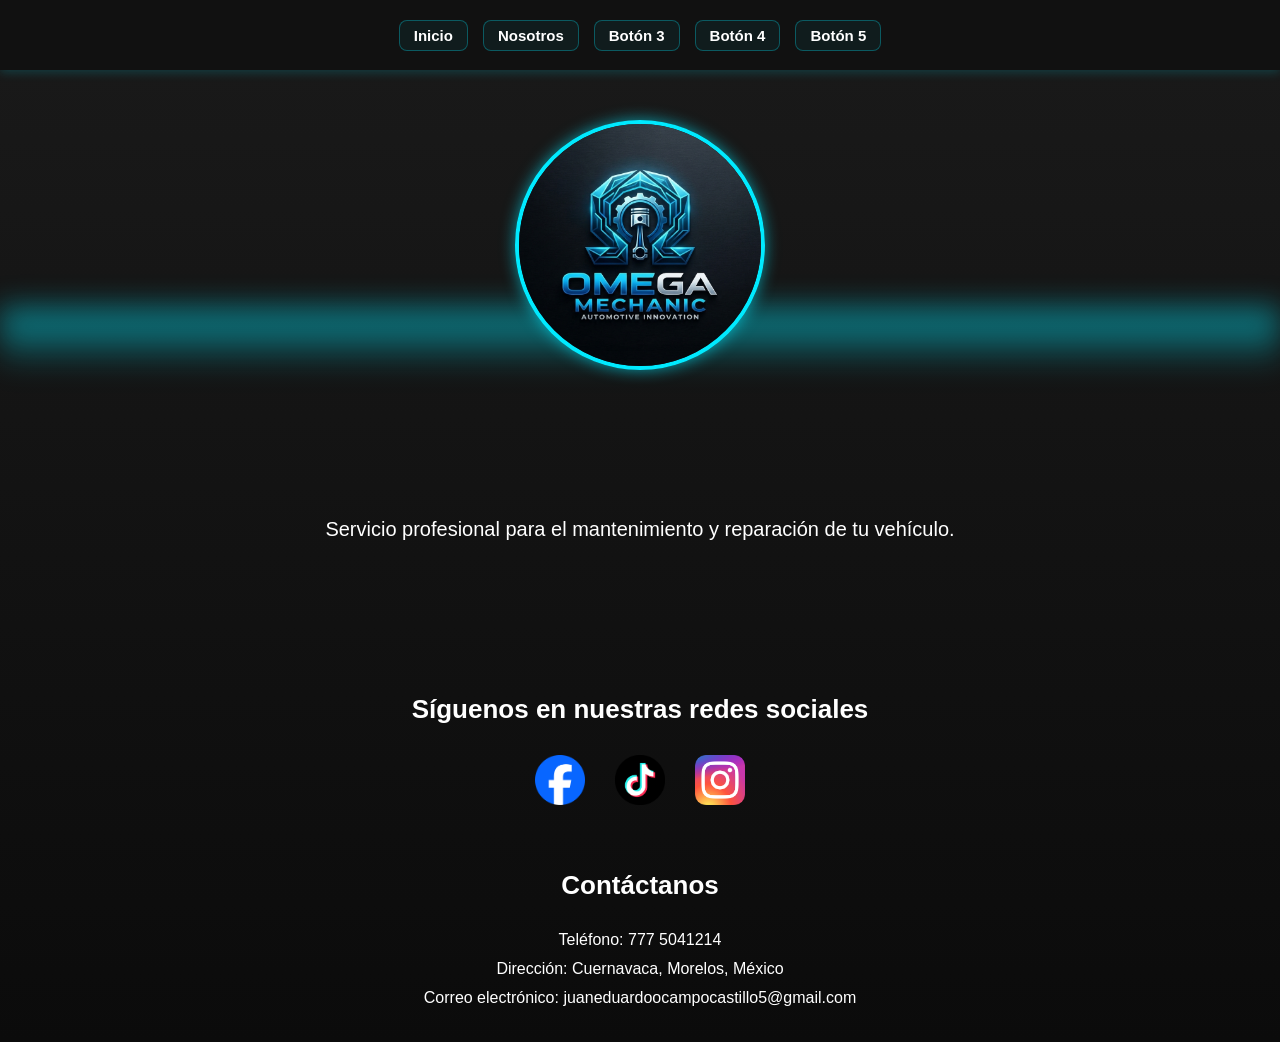
==== commit dacece25: "Mejore el rendimiento para celular y escritorio" ====
--- a/index.html
+++ b/index.html
@@ -1,23 +1,20 @@
 <!DOCTYPE html>
 <html lang="es">
-
 <head>
     <meta charset="UTF-8">
     <meta name="viewport" content="width=device-width, initial-scale=1.0">
     <title>Taller Mecánico - OMEGA MECHANIC</title>
     <meta name="description" content="Servicio profesional para el mantenimiento y reparación de tu vehículo en Cuernavaca, Morelos.">
-    <!-- Conectamos nuestro archivo CSS -->
+    
+    <!-- Preconexión y carga de estilos optimizada -->
     <link rel="stylesheet" href="css/style.css">
 </head>
-
 <body>
 
     <!-- =========================================
          MENÚ PRINCIPAL Y BARRA SUPERIOR
          ========================================= -->
-    
     <header class="menu">
-    
         <!-- 1. BOTÓN HAMBURGUESA (IZQUIERDA - SOLO CELULAR) -->
         <button class="boton-menu" id="botonMenu" aria-label="Abrir menú">
             <span></span>
@@ -29,53 +26,42 @@
         <span class="titulo-barra">Bienvenido a nuestro Taller Mecánico</span>
 
         <!-- 3. LOGOTIPO DERECHA (SOLO CELULAR) -->
-        <img src="img/Logotipo_del_taller.jpg" alt="Logo Taller" class="logo-barra" width="60" height="60" loading="eager">
+        <img src="img/Logotipo_del_taller.jpg" alt="Logo Taller" class="logo-barra" width="60" height="60" fetchpriority="high">
     
         <!-- MENÚ DE NAVEGACIÓN -->
         <nav id="menuNav">
             <a href="index.html">Inicio</a>
             <a href="nosotros.html">Nosotros</a>
-            <a href="">Botón 3</a>
-            <a href="">Botón 4</a>
-            <a href="">Botón 5</a>
+            <a>Botón 3</a>
+            <a>Botón 4</a>
+            <a>Botón 5</a>
 
             <!-- APARTADO DE IMAGEN PARA EL MENÚ (SOLO CELULAR) -->
             <div class="menu-imagen-contenedor">
-                <img src="img/img_menu.jpg" alt="Imagen del taller en menú" class="img-menu-desplegable" width="200" height="200" loading="lazy">
+                <img src="img/img_menu.jpg" alt="Imagen del taller en menú" class="img-menu-desplegable" width="120" height="120" loading="lazy">
             </div>
         </nav>
-    
     </header>
 
     <!-- =========================================
          CARRUSEL DE IMÁGENES (SE MANTIENE EN CELULAR)
          ========================================= -->
-
     <section class="carrusel-contenedor">
-
         <div class="carrusel-interno">
-            <!-- Botón Anterior -->
             <button class="carrusel-boton carrusel-boton-anterior" onclick="moverCarrusel(-1)" aria-label="Imagen anterior">&#10094;</button>
 
-            <!-- Contenedor de las diapositivas -->
             <div class="carrusel-track">
-                <!-- IMAGEN 1 -->
                 <div class="carrusel-slide activa">
-                    <img src="img/img_muestra1.jpg" alt="Vista general del taller" class="img-personalizada" width="800" height="450" loading="eager">
+                    <img src="img/img_muestra1.jpg" alt="Vista general del taller" class="img-personalizada" width="800" height="450" fetchpriority="high">
                 </div>
-
-                <!-- IMAGEN 2 -->
                 <div class="carrusel-slide">
                     <img src="img/img_muestra2.jpg" alt="Mecánico trabajando en un motor" class="img-personalizada" width="800" height="450" loading="lazy">
                 </div>
-
-                <!-- IMAGEN 3 -->
                 <div class="carrusel-slide">
                     <img src="img/img_muestra3.jpg" alt="Herramientas de diagnóstico" class="img-personalizada" width="800" height="450" loading="lazy">
                 </div>
             </div>
 
-            <!-- Botón Siguiente -->
             <button class="carrusel-boton carrusel-boton-siguiente" onclick="moverCarrusel(1)" aria-label="Siguiente imagen">&#10095;</button>
         </div>
     </section>
@@ -84,8 +70,7 @@
          SECCIÓN DEL LOGOTIPO Y DIFUMINADO PARA COMPUTADORA
          ========================================= -->
     <section class="imagen-taller-pc">
-        <img src="img/Logotipo_del_taller.jpg" alt="Logotipo del Taller" width="300" height="300" loading="eager">
-        <!-- Línea de difuminado a todo lo ancho -->
+        <img src="img/Logotipo_del_taller.jpg" alt="Logotipo del Taller" width="250" height="250" loading="lazy">
         <div class="difuminado-ancho"></div>
     </section>
 
@@ -93,64 +78,44 @@
          CONTENIDO PRINCIPAL
          ========================================= -->
     <main>
-
         <section class="inicio">
-            <p>
-                Servicio profesional para el mantenimiento
-                y reparación de tu vehículo.
-            </p>
+            <p>Servicio profesional para el mantenimiento y reparación de tu vehículo.</p>
         </section>
-
     </main>
 
     <!-- =========================================
          REDES SOCIALES
          ========================================= -->
     <section class="redes-sociales">
-
         <h2>Síguenos en nuestras redes sociales</h2>
-
         <div class="botones-redes">
-
-            <!-- FACEBOOK -->
             <div class="boton-red" title="Próximamente disponible">
-                <img src="img/img_Facebook.webp" alt="Facebook" width="40" height="40" loading="lazy">
+                <img src="img/img_Facebook.webp" alt="Facebook" width="50" height="50" loading="lazy">
             </div>
-
-            <!-- TIKTOK -->
             <div class="boton-red" title="Próximamente disponible">
-                <img src="img/img_TikTok.png" alt="TikTok" width="40" height="40" loading="lazy">
+                <img src="img/img_TikTok.png" alt="TikTok" width="50" height="50" loading="lazy">
             </div>
-
-            <!-- INSTAGRAM -->
             <div class="boton-red" title="Próximamente disponible">
-                <img src="img/img_Instagram.png" alt="Instagram" width="40" height="40" loading="lazy">
+                <img src="img/img_Instagram.png" alt="Instagram" width="50" height="50" loading="lazy">
             </div>
-
         </div>
-
     </section>
 
     <!-- =========================================
          INFORMACIÓN DE CONTACTO
          ========================================= -->
-    <section class="contacto">
-
+    <section class="contacto" id="contacto">
         <h2>Contáctanos</h2>
-
         <ul class="lista-contacto">
             <li>Teléfono: 777 5041214</li>
             <li>Dirección: Cuernavaca, Morelos, México</li>
             <li>Correo electrónico: juaneduardoocampocastillo5@gmail.com</li>
         </ul>
-
     </section>
 
     <!-- =========================================
-         JavaScript
+         JavaScript Optimizado (Defer)
          ========================================= -->
-    <script src="js/script.js"></script>
-
+    <script src="js/script.js" defer></script>
 </body>
-
 </html>
--- a/css/style.css
+++ b/css/style.css
@@ -1,8 +1,7 @@
 /* =========================================
    CONFIGURACIÓN GENERAL
    ========================================= */
-
-* {
+*, *::before, *::after {
     margin: 0;
     padding: 0;
     box-sizing: border-box;
@@ -20,17 +19,14 @@
     overflow-x: hidden;
 }
 
-
 /* =========================================
    MENÚ PRINCIPAL (BARRA SUPERIOR)
    ========================================= */
-
 .menu {
     position: sticky;
     top: 0;
     width: 100%;
     height: 70px;
-    min-height: 70px;
     background-color: #111;
     display: flex;
     justify-content: space-between;
@@ -38,11 +34,11 @@
     padding: 5px 20px;
     z-index: 1000;
     box-shadow: 0 2px 10px rgba(0, 234, 255, 0.2);
-    transform: translateZ(0);
+    will-change: transform;
 }
 
 .titulo-barra {
-    font-size: 30px;
+    font-size: 18px;
     font-weight: bold;
     color: #ffffff;
     white-space: nowrap;
@@ -53,24 +49,13 @@
     transform: translateX(-50%);
 }
 
-
-/* =========================================
-   LOGOTIPOS
-   ========================================= */
-
 .logo-barra {
     width: 50px;
     height: 50px;
     border-radius: 50%;
     object-fit: cover;
     border: 3px solid #00eaff;
-    box-shadow: 0 0 8px #00eaff, 0 0 20px rgba(0, 234, 255, 0.6);
-}
-
-
-/* =========================================
-   BOTÓN HAMBURGUESA (OCULTO EN PC)
-   ========================================= */
+}
 
 .boton-menu {
     display: none;
@@ -78,21 +63,17 @@
     height: 50px;
     background: transparent;
     border: none;
-    padding: 0;
     cursor: pointer;
     flex-direction: column;
     justify-content: center;
     align-items: center;
     gap: 6px;
-    position: relative;
     z-index: 2000;
 }
 
-
 /* =========================================
    LOGOTIPO Y DIFUMINADO DE COMPUTADORA
    ========================================= */
-
 .imagen-taller-pc {
     display: none;
     text-align: center;
@@ -107,18 +88,16 @@
     border-radius: 50%;
     object-fit: cover;
     border: 4px solid #00eaff;
-    box-shadow: 0 0 15px #00eaff, 0 0 35px rgba(0, 234, 255, 0.7);
-    transition: transform 0.3s ease, box-shadow 0.3s ease;
+    box-shadow: 0 0 15px rgba(0, 234, 255, 0.6);
+    transition: transform 0.3s ease;
     position: relative;
     z-index: 2;
 }
 
 .imagen-taller-pc img:hover {
     transform: scale(1.05);
-    box-shadow: 0 0 20px #00eaff, 0 0 50px rgba(0, 234, 255, 0.9);
-}
-
-/* Difuminado a todo lo ancho subido para abarcar parte del logotipo */
+}
+
 .difuminado-ancho {
     position: absolute;
     bottom: 25px;
@@ -127,26 +106,20 @@
     height: 60px;
     background: linear-gradient(to bottom, rgba(0, 234, 255, 0.6), transparent);
     filter: blur(15px);
-    -webkit-filter: blur(15px);
     pointer-events: none;
     z-index: 1;
 }
 
-
 /* =========================================
    CONTENIDO GENERAL Y SECCIONES
    ========================================= */
-
 .inicio {
-    min-height: 40vh;
-    display: flex;
-    flex-direction: column;
+    min-height: 30vh;
+    display: flex;
     justify-content: center;
     align-items: center;
     text-align: center;
     padding: 30px 20px;
-    position: relative;
-    z-index: 10;
 }
 
 .inicio p {
@@ -154,56 +127,41 @@
     line-height: 1.5;
 }
 
-.redes-sociales {
+.redes-sociales, .contacto {
     text-align: center;
-    margin-top: 20px;
     padding: 30px 20px;
 }
 
-.redes-sociales h2 {
+.redes-sociales h2, .contacto h2 {
     margin-bottom: 25px;
-    font-size: 28px;
+    font-size: 26px;
 }
 
 .botones-redes {
     display: flex;
     justify-content: center;
     align-items: center;
-    gap: 25px;
+    gap: 20px;
     flex-wrap: wrap;
 }
 
 .boton-red {
-    width: 70px;
-    height: 70px;
-    display: flex;
-    justify-content: center;
-    align-items: center;
-    border-radius: 50%;
-}
-
-.boton-red img {
     width: 60px;
     height: 60px;
-    object-fit: contain;
-}
-
-.contacto {
-    text-align: center;
-    margin-top: 30px;
-    padding: 40px 20px 60px;
-}
-
-.contacto h2 {
-    margin-bottom: 30px;
-    font-size: 28px;
-}
-
+    display: flex;
+    justify-content: center;
+    align-items: center;
+    border-radius: 50%;
+}
+
+.lista-contacto {
+    list-style: none;
+    line-height: 1.8;
+}
 
 /* =========================================
    💻 DISEÑO EXCLUSIVO PARA COMPUTADORA
    ========================================= */
-
 @media (min-width: 601px) {
     .carrusel-contenedor {
         display: none;
@@ -213,11 +171,7 @@
         display: block;
     }
 
-    .logo-barra {
-        display: none;
-    }
-
-    .titulo-barra {
+    .logo-barra, .titulo-barra {
         display: none;
     }
 
@@ -228,16 +182,8 @@
     .menu nav {
         display: flex;
         flex-direction: row;
-        position: static;
-        transform: none;
         gap: 15px;
         background: transparent;
-        backdrop-filter: none;
-        width: auto;
-        height: auto;
-        opacity: 1;
-        visibility: visible;
-        pointer-events: auto;
     }
 
     .menu nav a {
@@ -249,7 +195,7 @@
         border-radius: 8px;
         background-color: rgba(0, 234, 255, 0.05);
         border: 1px solid rgba(0, 234, 255, 0.3);
-        transition: transform 0.2s ease, background-color 0.2s ease;
+        transition: background-color 0.2s ease, transform 0.2s ease;
     }
 
     .menu nav a:hover {
@@ -263,50 +209,41 @@
     }
 }
 
-
-/* =========================================
-   📱 CONFIGURACIÓN PARA CELULAR (INTACTO)
-   ========================================= */
-
+/* =========================================
+   📱 CONFIGURACIÓN PARA CELULAR
+   ========================================= */
 @media (max-width: 600px) {
     .imagen-taller-pc {
         display: none;
     }
 
-    .logo-barra {
-        display: block;
+    .logo-barra, .titulo-barra, .boton-menu {
+        display: flex;
     }
 
     .titulo-barra {
-        display: block;
-        font-size: 14px;
-    }
-
-    .boton-menu {
-        display: flex;
+        font-size: 13px;
     }
 
     .boton-menu span {
         display: block;
-        width: 32px;
-        height: 4px;
+        width: 28px;
+        height: 3px;
         background-color: #00eaff;
         border-radius: 10px;
-        box-shadow: 0 0 5px #00eaff, 0 0 10px #00eaff, 0 0 15px rgba(0, 234, 255, 0.7);
-        transition: transform 0.3s ease, opacity 0.2s ease, width 0.3s ease;
+        transition: transform 0.3s ease, opacity 0.2s ease;
     }
 
     .boton-menu.menu-activo span:nth-child(1) {
-        transform: translateY(10px) rotate(45deg);
+        transform: translateY(9px) rotate(45deg);
     }
 
     .boton-menu.menu-activo span:nth-child(2) {
         opacity: 0;
-        width: 0;
     }
 
     .boton-menu.menu-activo span:nth-child(3) {
-        transform: translateY(-10px) rotate(-45deg);
+        transform: translateY(-9px) rotate(-45deg);
     }
 
     .menu nav {
@@ -315,156 +252,81 @@
         left: 0;
         width: 100vw;
         height: 100vh;
-        background-color: rgba(17, 17, 17, 0.95);
+        background-color: rgba(17, 17, 17, 0.98);
         backdrop-filter: blur(8px);
-        -webkit-backdrop-filter: blur(8px);
-        
         display: flex;
         flex-direction: column;
         justify-content: flex-start;
         align-items: center;
         gap: 15px;
-        
-        padding: 70px 15px 30px;
+        padding: 80px 15px 30px;
         z-index: 1500;
-        overflow-y: auto;
-
         opacity: 0;
         visibility: hidden;
         pointer-events: none;
-        transform: scale(0.5) rotate(-15deg);
-        transform-origin: top left;
-        
-        transition: 
-            opacity 0.3s ease,
-            transform 0.3s cubic-bezier(0.175, 0.885, 0.32, 1.275),
-            visibility 0.3s ease;
+        transform: scale(0.95);
+        transition: opacity 0.3s ease, transform 0.3s ease, visibility 0.3s ease;
     }
 
     .menu nav.menu-abierto {
         opacity: 1;
         visibility: visible;
         pointer-events: auto;
-        transform: scale(1) rotate(0deg);
+        transform: scale(1);
     }
 
     .menu nav a {
         color: white;
         text-decoration: none;
         width: 90%;
-        max-width: 300px;
-        padding: 14px 15px;
+        max-width: 280px;
+        padding: 12px;
         text-align: center;
-        font-size: 18px;
+        font-size: 16px;
         font-weight: bold;
-        border-radius: 10px;
+        border-radius: 8px;
         background-color: rgba(0, 234, 255, 0.05);
         border: 1px solid rgba(0, 234, 255, 0.3);
-        display: block;
     }
 
     .menu-imagen-contenedor {
-        margin-top: 5px;
+        margin-top: 10px;
         display: flex;
         justify-content: center;
-        align-items: center;
     }
 
     .img-menu-desplegable {
-        width: 120px;
-        height: 120px;
+        width: 100px;
+        height: 100px;
         border-radius: 50%;
         object-fit: cover;
-        border: 3px solid #00eaff;
-        box-shadow: 0 0 15px rgba(0, 234, 255, 0.6);
-    }
-
-    .inicio p {
-        font-size: 17px;
-    }
-
-    .redes-sociales {
-        margin-top: 20px;
-        padding: 25px 10px;
-    }
-
-    .redes-sociales h2 {
-        font-size: 22px;
-    }
-
-    .botones-redes {
-        gap: 15px;
-    }
-
-    .boton-red {
-        width: 60px;
-        height: 60px;
-    }
-
-    .boton-red img {
-        width: 50px;
-        height: 50px;
-    }
-
-    .contacto {
-        margin-top: 20px;
-        padding: 25px 10px 40px;
-    }
-
-    .contacto h2 {
-        font-size: 23px;
-    }
-}
-
+        border: 2px solid #00eaff;
+    }
+}
 
 /* =========================================
    CARRUSEL DE IMÁGENES (MÓVIL)
    ========================================= */
-
 .carrusel-contenedor {
     text-align: center;
-    padding: 40px 20px;
-    padding-bottom: 100px;
+    padding: 20px 10px;
     background-color: #121212;
-    margin-bottom: 0;
     position: relative;
-}
-
-.carrusel-contenedor::after {
-    content: '';
-    position: absolute;
-    bottom: 0;
-    left: 0;
-    width: 100%;
-    height: 150px;
-    background: linear-gradient(to bottom, rgba(18, 18, 18, 0) 0%, rgba(18, 18, 18, 1) 100%);
-    z-index: 5;
-    pointer-events: none;
-}
-
-.carrusel-contenedor h2 {
-    margin-bottom: 30px;
-    color: #ffffff;
 }
 
 .carrusel-interno {
     position: relative;
-    max-width: 900px;
+    max-width: 800px;
     margin: 0 auto;
-    overflow: visible;
-    background-color: transparent;
-    border-radius: 10px;
 }
 
 .carrusel-track {
     display: flex;
-    transition: transform 0.4s ease-in-out;
     width: 100%;
 }
 
 .carrusel-slide {
     min-width: 100%;
-    box-sizing: border-box;
     display: none;
 }
 
@@ -475,8 +337,7 @@
 .img-personalizada {
     width: 100%;
     height: auto;
-    display: block;
-    max-height: 600px;
+    max-height: 400px;
     object-fit: contain;
     border-radius: 8px;
 }
@@ -485,59 +346,20 @@
     position: absolute;
     top: 50%;
     transform: translateY(-50%);
-    background-color: rgba(0, 0, 0, 0.5);
-    border: 2px solid rgba(255, 255, 255, 0.5);
+    background-color: rgba(0, 0, 0, 0.6);
+    border: none;
     color: #ffffff;
-    font-size: 2.5rem;
-    padding: 20px;
+    font-size: 1.5rem;
+    padding: 12px;
     cursor: pointer;
     z-index: 10;
-    transition: all 0.2s ease;
     border-radius: 50%;
-    line-height: 1;
-}
-
-.carrusel-boton:hover {
-    background-color: rgba(255, 255, 255, 0.2);
-    border-color: #ffffff;
-    color: #00bcd4;
 }
 
 .carrusel-boton-anterior {
-    right: 102%;
-    left: auto;
+    left: 10px;
 }
 
 .carrusel-boton-siguiente {
-    left: 102%;
-    right: auto;
-}
-
-@media (max-width: 600px) {
-    .carrusel-interno {
-        margin: 0;
-        border-radius: 0;
-    }
-    
-    .carrusel-boton {
-        font-size: 1.5rem;
-        padding: 8px;
-        background-color: rgba(0, 0, 0, 0.5);
-        border: none;
-    }
-
-    .carrusel-boton-anterior {
-        left: 8px;
-        right: auto;
-    }
-
-    .carrusel-boton-siguiente {
-        right: 8px;
-        left: auto;
-    }
-
-    .img-personalizada {
-        max-height: 350px;
-        border-radius: 0;
-    }
+    right: 10px;
 }
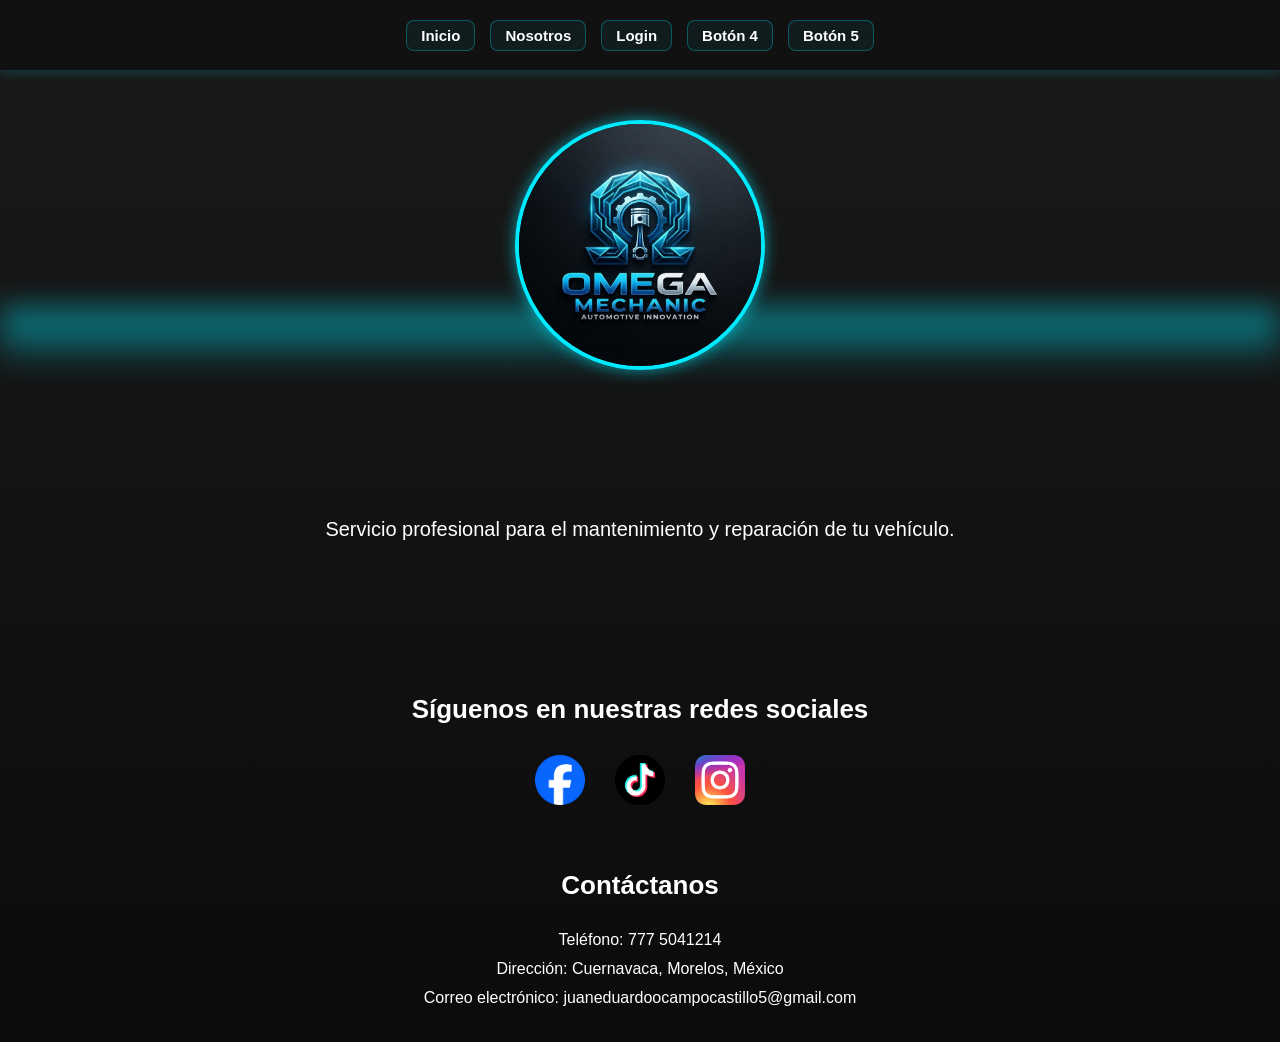
==== commit 2eb1c6d3: "Actualizacion de tarjetas en la seccion de nosotros" ====
--- a/index.html
+++ b/index.html
@@ -32,7 +32,7 @@
         <nav id="menuNav">
             <a href="index.html">Inicio</a>
             <a href="nosotros.html">Nosotros</a>
-            <a>Botón 3</a>
+            <a href="login.html">Login</a>
             <a>Botón 4</a>
             <a>Botón 5</a>
 
--- a/css/style.css
+++ b/css/style.css
@@ -246,12 +246,14 @@
         transform: translateY(-9px) rotate(-45deg);
     }
 
+    /* --- Panel a pantalla completa: se abre en abanico hacia la derecha --- */
     .menu nav {
         position: fixed;
         top: 0;
         left: 0;
         width: 100vw;
         height: 100vh;
+        height: 100dvh;
         background-color: rgba(17, 17, 17, 0.98);
         backdrop-filter: blur(8px);
         display: flex;
@@ -260,21 +262,36 @@
         align-items: center;
         gap: 15px;
         padding: 80px 15px 30px;
+        overflow-y: auto;
         z-index: 1500;
+
+        /* Punto de giro: esquina inferior izquierda */
+        transform-origin: 0 100%;
+        transform: rotate(-90deg);
         opacity: 0;
         visibility: hidden;
         pointer-events: none;
-        transform: scale(0.95);
-        transition: opacity 0.3s ease, transform 0.3s ease, visibility 0.3s ease;
-    }
-
+
+        /* Cierre (la X): lento, regresa hacia la izquierda */
+        transition:
+            transform 1s cubic-bezier(0.55, 0, 0.45, 1),
+            opacity 0.4s ease 0.6s,
+            visibility 0s linear 1s;
+    }
+
+    /* Apertura (hamburguesa): lenta, se despliega hacia la derecha */
     .menu nav.menu-abierto {
+        transform: rotate(0deg);
         opacity: 1;
         visibility: visible;
         pointer-events: auto;
-        transform: scale(1);
-    }
-
+        transition:
+            transform 1.4s cubic-bezier(0.22, 0.9, 0.3, 1),
+            opacity 0.3s ease,
+            visibility 0s;
+    }
+
+    /* Cada botón se abre en abanico, uno tras otro */
     .menu nav a {
         color: white;
         text-decoration: none;
@@ -287,12 +304,46 @@
         border-radius: 8px;
         background-color: rgba(0, 234, 255, 0.05);
         border: 1px solid rgba(0, 234, 255, 0.3);
-    }
-
+
+        opacity: 0;
+        transform-origin: left bottom;
+        transform: rotate(-35deg) translateX(-30px);
+        transition:
+            transform 0.6s ease var(--d, 0s),
+            opacity 0.45s ease var(--d, 0s),
+            background-color 0.2s ease;
+    }
+
+    .menu nav.menu-abierto a {
+        opacity: 1;
+        transform: none;
+    }
+
+    .menu nav.menu-abierto a:nth-child(1) { --d: 0.6s; }
+    .menu nav.menu-abierto a:nth-child(2) { --d: 0.8s; }
+    .menu nav.menu-abierto a:nth-child(3) { --d: 1s; }
+    .menu nav.menu-abierto a:nth-child(4) { --d: 1.2s; }
+    .menu nav.menu-abierto a:nth-child(5) { --d: 1.4s; }
+
+    .menu nav a:active {
+        background-color: #e63946;
+        border-color: #e63946;
+    }
+
+    /* --- Imagen dentro del menú --- */
     .menu-imagen-contenedor {
         margin-top: 10px;
         display: flex;
         justify-content: center;
+        opacity: 0;
+        transform: scale(0.6);
+        transition: transform 0.5s ease var(--d, 0s), opacity 0.4s ease var(--d, 0s);
+    }
+
+    .menu nav.menu-abierto .menu-imagen-contenedor {
+        --d: 1.7s;
+        opacity: 1;
+        transform: scale(1);
     }
 
     .img-menu-desplegable {
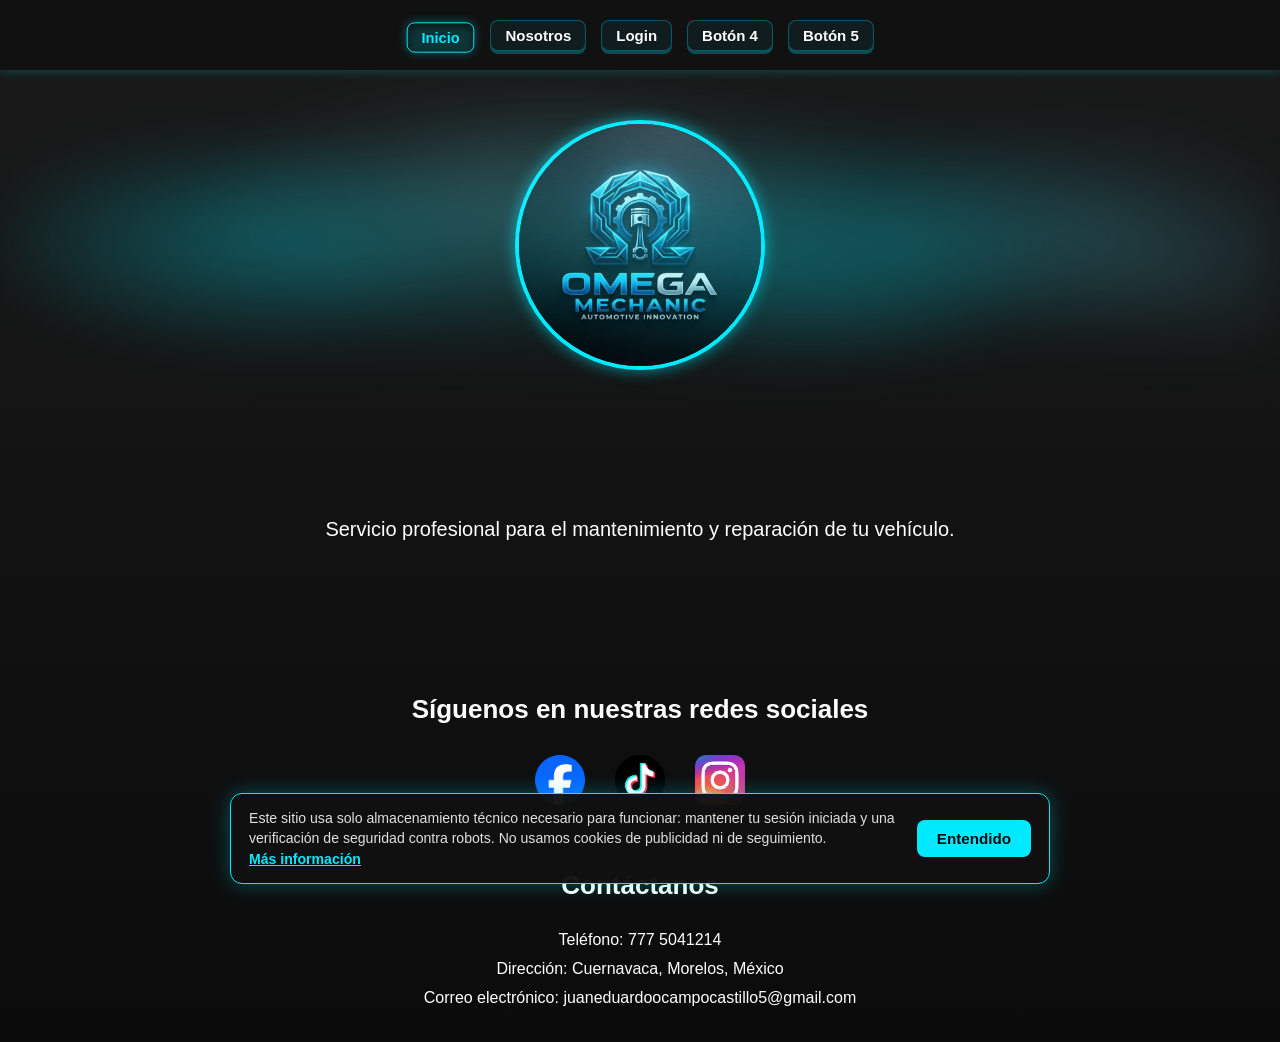
==== commit d7525ea7: "Tablas y login teminado, ajuste en la base de datos." ====
--- a/index.html
+++ b/index.html
@@ -8,6 +8,13 @@
     
     <!-- Preconexión y carga de estilos optimizada -->
     <link rel="stylesheet" href="css/style.css">
+    <!-- Efectos: niebla del logotipo y botón presionado (va después de style.css) -->
+    <link rel="stylesheet" href="css/efectos.css">
+    <!-- Botón de la página actual (igual en todas las páginas) -->
+    <link rel="stylesheet" href="css/menu-activo.css">
+    <!-- Menú de celular: tarjeta que se desliza como cortina -->
+    <link rel="stylesheet" href="css/menu-cortina.css">
+    <link rel="stylesheet" href="css/seguridad.css">
 </head>
 <body>
 
@@ -30,7 +37,7 @@
     
         <!-- MENÚ DE NAVEGACIÓN -->
         <nav id="menuNav">
-            <a href="index.html">Inicio</a>
+            <a href="index.html" aria-current="page">Inicio</a>
             <a href="nosotros.html">Nosotros</a>
             <a href="login.html">Login</a>
             <a>Botón 4</a>
@@ -117,5 +124,9 @@
          JavaScript Optimizado (Defer)
          ========================================= -->
     <script src="js/script.js" defer></script>
+    <!-- Niebla del logotipo: se aclara al bajar -->
+    <script src="js/niebla.js" defer></script>
+    <!-- Aviso de cookies -->
+    <script src="js/cookies.js" defer></script>
 </body>
-</html>+</html>
--- a/css/efectos.css
+++ b/css/efectos.css
@@ -0,0 +1,74 @@
+/* =========================================
+   EFECTOS: NIEBLA DELANTE DEL LOGOTIPO
+   Cargar DESPUÉS de style.css (reemplaza el
+   difuminado anterior sin tocar style.css).
+   El botón de la página actual está en css/menu-activo.css
+   ========================================= */
+
+/* ---------- NIEBLA DELANTE DEL LOGOTIPO (solo computadora) ---------- */
+/* Cubre el logotipo y se va aclarando al bajar con el scroll:
+   js/niebla.js cambia la variable --niebla de 1 (niebla completa) a 0 (sin niebla) */
+.difuminado-ancho {
+    position: absolute;
+    top: 0;
+    bottom: 0;
+    left: 0;
+    width: 100%;
+    height: auto;
+    /* Neblina base más translúcida para no ocultar la imagen */
+    background: radial-gradient(ellipse 50% 60% at 50% 50%, rgba(0, 234, 255, 0.15), transparent 75%);
+    filter: blur(22px);
+    overflow: hidden;
+    opacity: var(--niebla, 1);
+    transition: opacity 0.15s linear;
+    pointer-events: none;   /* no estorba al pasar el mouse sobre el logotipo */
+    z-index: 3;             /* delante de la imagen (que tiene z-index 2) */
+}
+
+/* Dos capas de nubes que se desplazan lento en sentidos contrarios */
+.difuminado-ancho::before,
+.difuminado-ancho::after {
+    content: "";
+    position: absolute;
+    top: 0;
+    bottom: 0;
+    left: -25%;
+    width: 150%;
+    will-change: transform;
+}
+
+.difuminado-ancho::before {
+    background:
+        radial-gradient(ellipse 20% 50% at 28% 52%, rgba(0, 234, 255, 0.18), transparent 70%),
+        radial-gradient(ellipse 22% 56% at 42% 40%, rgba(140, 242, 255, 0.12), transparent 70%),
+        radial-gradient(ellipse 20% 52% at 58% 60%, rgba(0, 234, 255, 0.16), transparent 70%),
+        radial-gradient(ellipse 18% 48% at 73% 46%, rgba(90, 225, 255, 0.12), transparent 70%);
+    animation: niebla-derecha 35s ease-in-out infinite alternate;
+}
+
+.difuminado-ancho::after {
+    background:
+        radial-gradient(ellipse 24% 54% at 33% 56%, rgba(0, 234, 255, 0.14), transparent 70%),
+        radial-gradient(ellipse 20% 46% at 49% 38%, rgba(150, 245, 255, 0.10), transparent 70%),
+        radial-gradient(ellipse 22% 56% at 64% 54%, rgba(0, 234, 255, 0.15), transparent 70%),
+        radial-gradient(ellipse 16% 44% at 78% 62%, rgba(100, 230, 255, 0.10), transparent 70%);
+    animation: niebla-izquierda 48s ease-in-out infinite alternate;
+}
+
+@keyframes niebla-derecha {
+    from { transform: translateX(-5%) scale(1); }
+    to   { transform: translateX(5%) scale(1.04); }
+}
+
+@keyframes niebla-izquierda {
+    from { transform: translateX(5%) scale(1.02); }
+    to   { transform: translateX(-5%) scale(1); }
+}
+
+/* Para quien tiene activada la opción de "reducir movimiento" en su sistema */
+@media (prefers-reduced-motion: reduce) {
+    .difuminado-ancho::before,
+    .difuminado-ancho::after {
+        animation: none;
+    }
+}
--- a/css/menu-activo.css
+++ b/css/menu-activo.css
@@ -0,0 +1,68 @@
+/* =========================================
+   BOTÓN DE LA PÁGINA ACTUAL (igual en todas las páginas)
+
+   Todos los botones del menú se ven iguales; solo el de la
+   página en la que estás se ve seleccionado (presionado).
+
+   - Se marca con aria-current="page" (o con la clase "activo").
+   - Cargar este archivo DESPUÉS de los demás CSS de cada página.
+   ========================================= */
+
+/* ---------- Botón seleccionado ---------- */
+header.menu #menuNav a[aria-current="page"],
+header.menu #menuNav a.activo {
+    color: #00eaff;
+    background-color: rgba(0, 234, 255, 0.16);
+    border-color: #00eaff;
+    box-shadow: inset 0 3px 8px rgba(0, 0, 0, 0.65), 0 0 10px rgba(0, 234, 255, 0.35);
+}
+
+/* Seleccionado: al pasar el mouse no "sube", solo se ilumina un poco */
+header.menu #menuNav a[aria-current="page"]:hover,
+header.menu #menuNav a.activo:hover {
+    background-color: rgba(0, 234, 255, 0.24);
+    border-color: #00eaff;
+}
+
+@media (min-width: 601px) {
+    /* Botones normales: con relieve (sobresalen) */
+    header.menu #menuNav a {
+        box-shadow: 0 3px 0 rgba(0, 234, 255, 0.28);
+    }
+
+    /* Al hacer clic en cualquier botón se hunde */
+    header.menu #menuNav a:active {
+        transform: translateY(2px) scale(0.97);
+        box-shadow: inset 0 3px 8px rgba(0, 0, 0, 0.65);
+    }
+
+    /* El botón de la página actual se hunde al cargar y se queda presionado */
+    header.menu #menuNav a[aria-current="page"],
+    header.menu #menuNav a.activo {
+        animation: presionar 0.6s ease-out 0.25s both;
+    }
+}
+
+@keyframes presionar {
+    0% {
+        transform: translateY(0) scale(1);
+        box-shadow: 0 3px 0 rgba(0, 234, 255, 0.28), 0 0 12px rgba(0, 234, 255, 0.25);
+    }
+    45% {
+        transform: translateY(4px) scale(0.95);
+        box-shadow: inset 0 5px 12px rgba(0, 0, 0, 0.8), 0 0 4px rgba(0, 234, 255, 0.2);
+    }
+    100% {
+        transform: translateY(2px) scale(0.98);
+        box-shadow: inset 0 3px 8px rgba(0, 0, 0, 0.65), 0 0 10px rgba(0, 234, 255, 0.35);
+    }
+}
+
+/* Para quien tiene activada la opción de "reducir movimiento" en su sistema */
+@media (prefers-reduced-motion: reduce) {
+    header.menu #menuNav a[aria-current="page"],
+    header.menu #menuNav a.activo {
+        animation: none;
+        transform: translateY(2px) scale(0.98);
+    }
+}
--- a/css/menu-cortina.css
+++ b/css/menu-cortina.css
@@ -0,0 +1,140 @@
+/* =========================================
+   MENÚ DE CELULAR: TARJETA QUE SE DESLIZA COMO CORTINA
+   (se abre de izquierda a derecha y se cierra de derecha a izquierda)
+   (con el borde de colores del arcoíris)
+
+   Reemplaza la apertura en abanico del menú de celular.
+   Cargar DESPUÉS de style.css y menu-activo.css.
+   Solo afecta a pantallas de celular (hasta 600px).
+   ========================================= */
+
+@media (max-width: 600px) {
+
+    /* ---------- La tarjeta (menú cerrado = cortina recogida) ---------- */
+    header.menu #menuNav {
+        position: fixed;
+        top: 78px;                 /* justo debajo de la barra superior */
+        left: 12px;
+        right: 12px;
+        width: auto;
+        height: auto;
+        max-height: calc(100vh - 100px);
+        max-height: calc(100dvh - 100px);
+        padding: 22px 18px 24px;
+        gap: 12px;
+        overflow-y: auto;
+        box-sizing: border-box;
+
+        /* Borde de arcoíris + fondo oscuro de la tarjeta */
+        border: 2px solid transparent;
+        border-radius: 20px;
+        background:
+            linear-gradient(rgba(17, 17, 17, 0.98), rgba(17, 17, 17, 0.98)) padding-box,
+            linear-gradient(90deg, #ff3b3b, #ff9f1c, #ffe14d, #3ddc84, #00eaff, #4d7cff, #b04dff, #ff3b3b) border-box;
+        background-size: 100% 100%, 600px 100%;
+        background-repeat: no-repeat, repeat-x;
+        box-shadow: 0 14px 34px rgba(0, 0, 0, 0.65);
+        backdrop-filter: none;
+
+        /* Cortina recogida (pegada a la izquierda): no se ve nada, y no se puede tocar */
+        transform: none;
+        transform-origin: left center;
+        opacity: 1;
+        clip-path: inset(0 100% 0 0 round 20px);
+        visibility: hidden;
+        pointer-events: none;
+
+        /* Al cerrar: la cortina se recoge de derecha a izquierda */
+        transition:
+            clip-path 0.7s cubic-bezier(0.65, 0, 0.35, 1),
+            visibility 0s linear 0.7s;
+
+        /* El arcoíris se mueve solo mientras el menú está abierto */
+        animation: arcoiris-borde 8s linear infinite;
+        animation-play-state: paused;
+    }
+
+    /* ---------- Menú abierto = cortina desplegada ---------- */
+    header.menu #menuNav.menu-abierto {
+        transform: none;
+        opacity: 1;
+        clip-path: inset(0 0 0 0 round 20px);
+        visibility: visible;
+        pointer-events: auto;
+        animation-play-state: running;
+
+        /* Al abrir: la cortina se corre de izquierda a derecha */
+        transition:
+            clip-path 0.85s cubic-bezier(0.22, 0.9, 0.3, 1),
+            visibility 0s;
+    }
+
+    /* ---------- Botones dentro de la tarjeta ---------- */
+    header.menu #menuNav a {
+        width: 100%;
+        max-width: none;
+        opacity: 0;
+        transform: translateX(-24px);
+        transform-origin: center;
+        transition:
+            opacity 0.2s ease,
+            transform 0.2s ease,
+            background-color 0.2s ease;
+    }
+
+    /* Al abrir, cada botón aparece uno tras otro, siguiendo a la cortina */
+    header.menu #menuNav.menu-abierto a {
+        opacity: 1;
+        transform: none;
+        transition:
+            opacity 0.4s ease var(--d, 0s),
+            transform 0.4s ease var(--d, 0s),
+            background-color 0.2s ease;
+    }
+
+    header.menu #menuNav.menu-abierto a:nth-child(1) { --d: 0.30s; }
+    header.menu #menuNav.menu-abierto a:nth-child(2) { --d: 0.38s; }
+    header.menu #menuNav.menu-abierto a:nth-child(3) { --d: 0.46s; }
+    header.menu #menuNav.menu-abierto a:nth-child(4) { --d: 0.54s; }
+    header.menu #menuNav.menu-abierto a:nth-child(5) { --d: 0.62s; }
+
+    /* ---------- Imagen dentro de la tarjeta ---------- */
+    header.menu #menuNav .menu-imagen-contenedor {
+        margin-top: 6px;
+        opacity: 0;
+        transform: scale(0.8);
+        transition: opacity 0.2s ease, transform 0.2s ease;
+    }
+
+    header.menu #menuNav.menu-abierto .menu-imagen-contenedor {
+        opacity: 1;
+        transform: scale(1);
+        transition: opacity 0.4s ease 0.72s, transform 0.4s ease 0.72s;
+    }
+}
+
+/* El borde de arcoíris se desplaza suavemente (el tamaño del mosaico es de 600px) */
+@keyframes arcoiris-borde {
+    from { background-position: 0 0, 0 0; }
+    to   { background-position: 0 0, 600px 0; }
+}
+
+/* Para quien tiene activada la opción de "reducir movimiento" en su sistema */
+@media (prefers-reduced-motion: reduce) {
+    header.menu #menuNav {
+        animation: none;
+        transition: opacity 0.2s ease, visibility 0s linear 0.2s;
+    }
+
+    header.menu #menuNav.menu-abierto {
+        transition: opacity 0.2s ease, visibility 0s;
+    }
+
+    header.menu #menuNav a,
+    header.menu #menuNav.menu-abierto a,
+    header.menu #menuNav .menu-imagen-contenedor,
+    header.menu #menuNav.menu-abierto .menu-imagen-contenedor {
+        transition: none;
+        transform: none;
+    }
+}
--- a/css/seguridad.css
+++ b/css/seguridad.css
@@ -0,0 +1,102 @@
+/* =========================================
+   SEGURIDAD: verificación anti-robots y aviso de cookies
+   ========================================= */
+
+/* --- Contenedor de la verificación anti-robots (Turnstile) --- */
+.captcha-contenedor {
+    display: flex;
+    justify-content: center;
+    min-height: 65px;
+    margin: 4px 0 14px;
+    font-size: 0.85rem;
+    color: #b0b0b0;
+}
+
+.captcha-contenedor[hidden] {
+    display: none;
+}
+
+/* --- Aviso de cookies --- */
+.aviso-cookies {
+    position: fixed;
+    left: 50%;
+    bottom: 16px;
+    transform: translateX(-50%);
+    z-index: 5000;
+    display: flex;
+    align-items: center;
+    gap: 16px;
+    width: calc(100% - 32px);
+    max-width: 820px;
+    padding: 14px 18px;
+    box-sizing: border-box;
+    color: #e0e0e0;
+    background-color: rgba(17, 17, 17, 0.97);
+    border: 1px solid #00eaff;
+    border-radius: 12px;
+    box-shadow: 0 0 20px rgba(0, 234, 255, 0.3);
+    animation: aviso-cookies-entrada 0.5s ease 0.4s both;
+}
+
+.aviso-cookies-texto {
+    flex: 1;
+    margin: 0;
+    font-family: Arial, sans-serif;
+    font-size: 0.88rem;
+    line-height: 1.45;
+}
+
+.aviso-cookies-texto a {
+    color: #00eaff;
+    font-weight: bold;
+    white-space: nowrap;
+}
+
+.aviso-cookies-boton {
+    flex: none;
+    padding: 10px 20px;
+    font-family: Arial, sans-serif;
+    font-size: 0.95rem;
+    font-weight: bold;
+    color: #0b0b0b;
+    background-color: #00eaff;
+    border: none;
+    border-radius: 8px;
+    cursor: pointer;
+    transition: background-color 0.2s ease, color 0.2s ease;
+}
+
+.aviso-cookies-boton:hover {
+    background-color: #e63946;
+    color: #ffffff;
+}
+
+@keyframes aviso-cookies-entrada {
+    from {
+        opacity: 0;
+        transform: translate(-50%, 20px);
+    }
+    to {
+        opacity: 1;
+        transform: translate(-50%, 0);
+    }
+}
+
+@media (max-width: 600px) {
+    .aviso-cookies {
+        flex-direction: column;
+        align-items: stretch;
+        gap: 12px;
+        bottom: 10px;
+    }
+
+    .aviso-cookies-boton {
+        width: 100%;
+    }
+}
+
+@media (prefers-reduced-motion: reduce) {
+    .aviso-cookies {
+        animation: none;
+    }
+}
